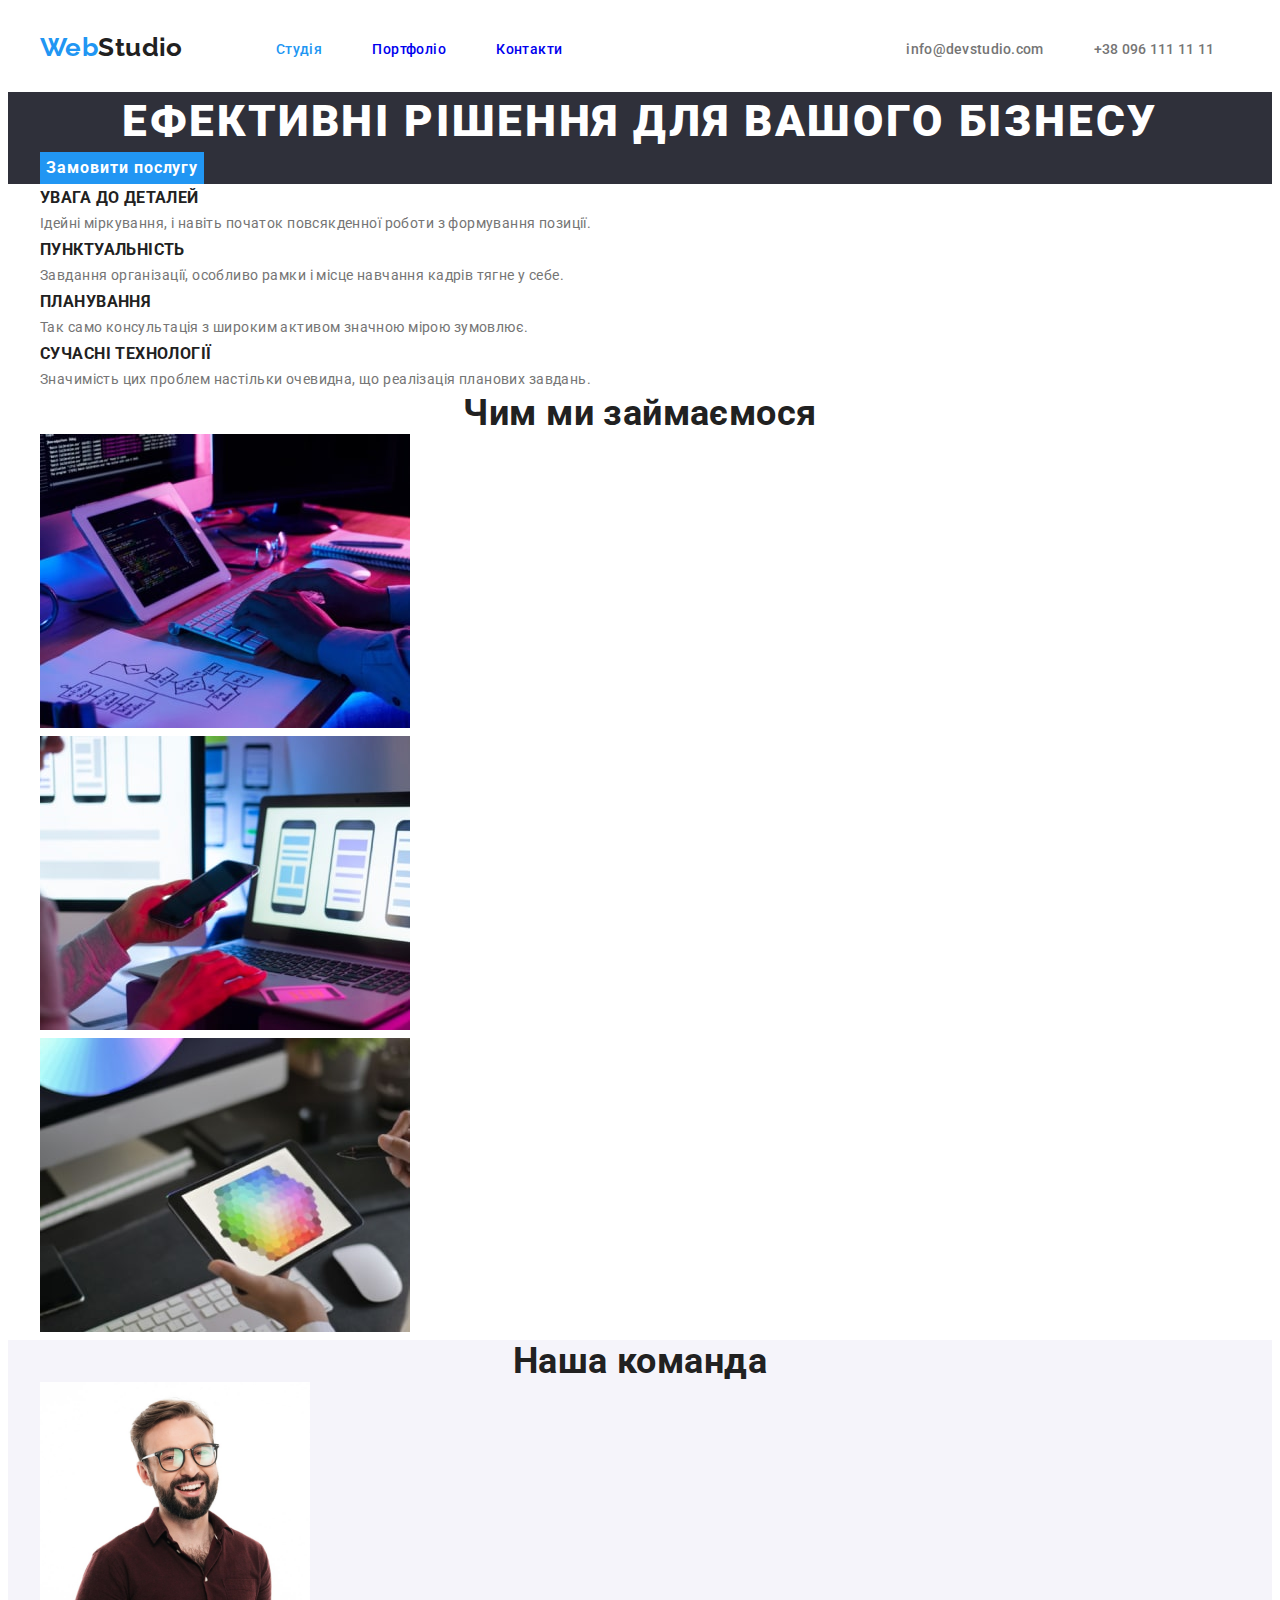
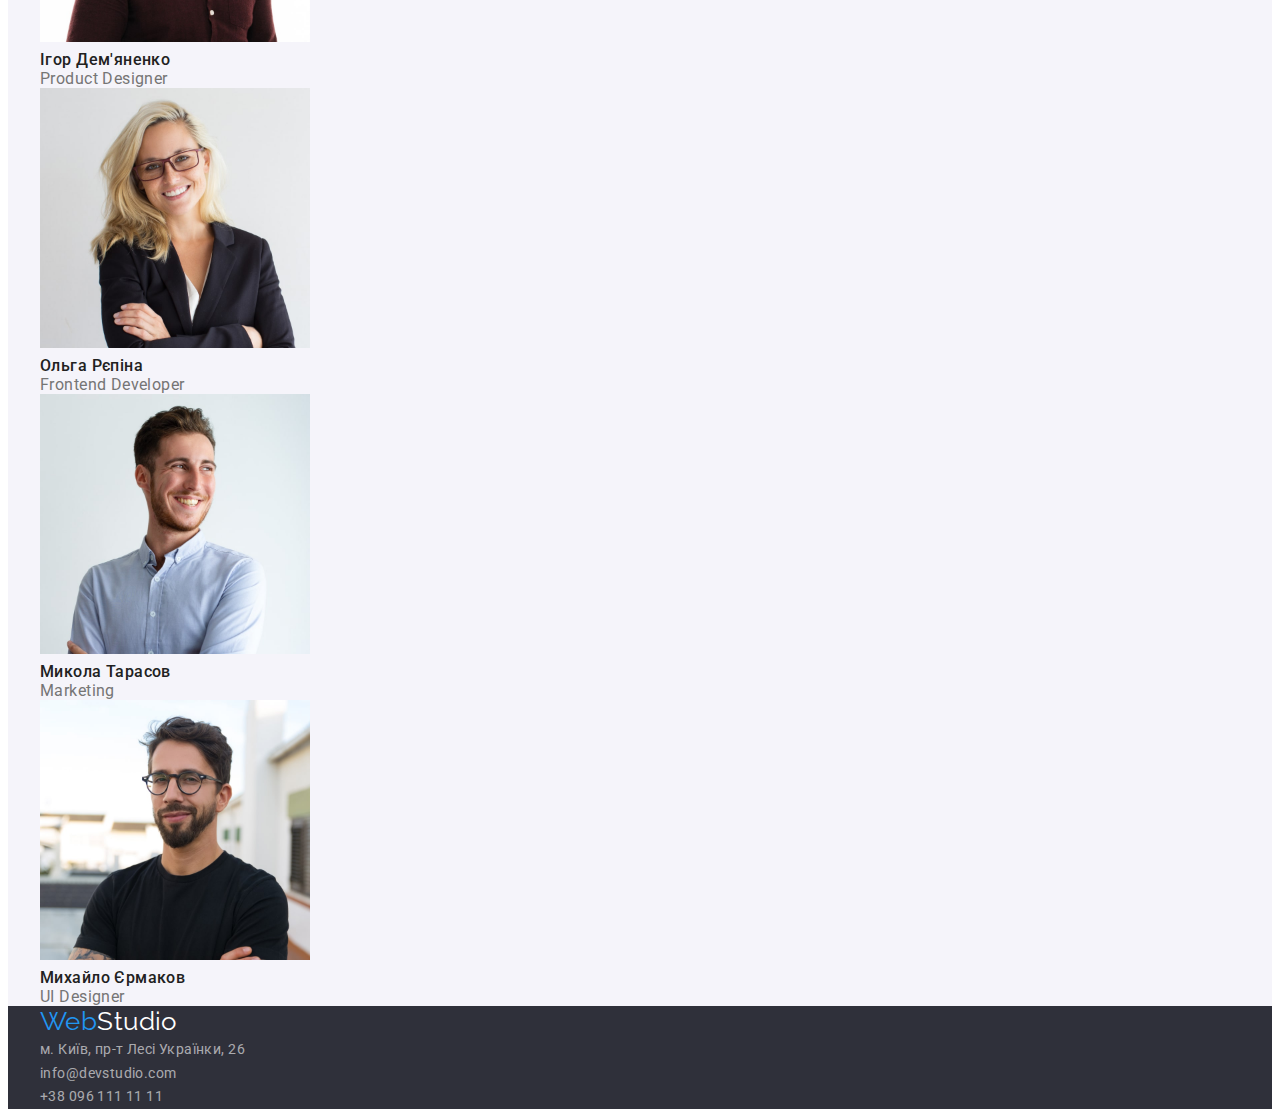
==== index.html @ a555329e "header done" ====
<!DOCTYPE html>
<html lang="uk">
<head>
    <meta charset="UTF-8">
    <meta http-equiv="X-UA-Compatible" content="IE=edge">
    <meta name="viewport" content="width=device-width, initial-scale=1.0">
    <title>Студія</title>
    <link rel="preconnect" href="https://fonts.googleapis.com">
    <link rel="preconnect" href="https://fonts.gstatic.com" crossorigin>
    <link
        href="https://fonts.googleapis.com/css2?family=Raleway:wght@700&family=Roboto:wght@400;500;700;900&display=swap"
        rel="stylesheet">
    <link rel="stylesheet" href="https://cdnjs.cloudflare.com/ajax/libs/modern-normalize/1.1.0/modern-normalize.min.css"
        integrity="sha512-wpPYUAdjBVSE4KJnH1VR1HeZfpl1ub8YT/NKx4PuQ5NmX2tKuGu6U/JRp5y+Y8XG2tV+wKQpNHVUX03MfMFn9Q=="
        crossorigin="anonymous" referrerpolicy="no-referrer" />
    <link rel="stylesheet" href="./css/styles.css">
</head>
<body>
    <header class="header">
        <div class="container">
            <a href="./index.html" class="header-logo"><span class="web">Web</span>Studio</a>
            <nav class="header-nav">
                <ul class="header-list list">
                    <li class="header-list list"><a href="./index.html" class="header-current-link link">Студія</a></li>
                    <li class="header-list list"><a href="./portfolio.html" class="header-link link">Портфоліо</a></li>
                    <li class="header-list list"><a href="./contacts.html" class="header-link link">Контакти</a></li>
                </ul>
            </nav>
            <ul class="header-contacts">
                <li class="header-list list"><a href="mailto:info@devstudio.com" class="header-mail link">info@devstudio.com</a></li>
                <li class="header-list list"><a href="tel:+380961111111" class="header-tel link">+38 096 111 11 11</a></li>
            </ul>
        </div>
    </header>
    <main>
        <section class="hero">
            <div class="container">   
                <h1 class="hero-title">Ефективні рішення для вашого бізнесу</h1>
                <button type="button" class="hero-btn btn">Замовити послугу</button>
            </div>
        </section>
        <section class="items">
            <div class="container">
                <h2 class="invisible-title">Особливості</h2>
                <ul class="items-list list">
                    <li class="items-item">
                        <h3 class="items-pre-title pre-title">УВАГА ДО ДЕТАЛЕЙ</h3>
                        <p class="items-text text">Ідейні міркування, і навіть початок повсякденної роботи з формування позиції.</p>
                    </li>
                    <li class="items-item">
                        <h3 class="items-pre-title pre-title">ПУНКТУАЛЬНІСТЬ</h3>
                        <p class="items-text text">Завдання організації, особливо рамки і місце навчання кадрів тягне у себе.</p>
                    </li>
                    <li class="items-item">
                        <h3 class="items-pre-title pre-title">ПЛАНУВАННЯ</h3>
                        <p class="items-text text">Так само консультація з широким активом значною мірою зумовлює.</p>
                    </li>
                    <li class="items-item">
                        <h3 class="items-pre-title pre-title">СУЧАСНІ ТЕХНОЛОГІЇ</h3>
                        <p class="items-text text">Значимість цих проблем настільки очевидна, що реалізація планових завдань.</p>
                    </li>
                </ul>
            </div>
        </section>
        <section class="our-work">
            <div class="container">
                <h2 class="our-work-title title">Чим ми займаємося</h2>
                <ul class="our-work-list list">
                    <li class="our-work-item"><img src="./imgages/gallery_img_1.jpg" alt="Наша галерея" width="370" height="294"></li>
                    <li class="our-work-item"><img src="./imgages/gallery_img_2.jpg" alt="Наша галерея" width="370" height="294"></li>
                    <li class="our-work-item"><img src="./imgages/gallery_img_3.jpg" alt="Наша галерея" width="370" height="294"></li>
                </ul>
            </div>
        </section>
        <section class="team">
            <div class="container">
                <h2 class="team-title title">Наша команда</h2>
                <ul class="team-list list">
                    <li class="team-item list">
                        <img src="./imgages/our_team_img_1.jpg" alt="Наша команда" width="270" height="260">
                        <h3 class="team-pre-title pre-title">Ігор Дем'яненко</h3>
                        <p class="team-text text">Product Designer</p>
                    </li>
                    <li class="team-item list">
                        <img src="./imgages/our_team_img_2.jpg" alt="Наша команда" width="270" height="260">
                        <h3 class="team-pre-title pre-title">Ольга Рєпіна</h3>
                        <p class="team-text text">Frontend Developer</p>
                    </li>
                    <li class="team-item list">
                        <img src="./imgages/our_team_img_3.jpg" alt="Наша команда" width="270" height="260">
                        <h3 class="team-pre-title pre-title">Микола Тарасов</h3>
                        <p class="team-text text">Marketing</p>
                    </li>
                    <li class="team-item list">
                        <img src="./imgages/our_team_img_4.jpg" alt="Наша команда" width="270" height="260">
                        <h3 class="team-pre-title pre-title">Михайло Єрмаков</h3>
                        <p class="team-text text">UI Designer</p>
                    </li>
                </ul>
            </div>
        </section>
    </main>
    <footer class="contacts">
        <div class="container">
            <a href="./index.html" class="contacts-logo"><span class="web">Web</span><span class="studio">Studio</span></a>
            <address>
                <ul class="contacts-list list">
                    <li class="contacts-items"><a href="https://goo.gl/maps/WTNGifVaxCa4d6Yc6" target="_blank" rel="noopener norefferer nofollow" class="contacts-items link contacts-address">м. Київ, пр-т Лесі Українки, 26</a></li>
                    <li class="contacts-items"><a href="mailto:info@devstudio.com" class="contacts-items link">info@devstudio.com</a></li>
                    <li class="contacts-items"><a href="tel:+380961111111" class="contacts-items link">+38 096 111 11 11</a></li>
                </ul>
            </address>
        </div>
    </footer>
</body>
</html>
---- css/styles.css ----
:root {
    --primary-text-color: #212121;
    --title-text-color: #757575;
    --accent-color: #2196F3;
    --primary-white-color: #FFFFFF;
    --title-fon-color: #F5F5F5;
    --button-color: #F5F4FA;
    --primary-bg-color: #2F303A;
    --secondary-bg-color: #188CE8;
}

p,
h1,
h2,
h3,
h4,
h5,
h6 {
    margin: 0px;
}

ul, ol {
    margin: 0px;
    padding-left: 0px;
}

button {
    cursor: pointer;
}

body {
    font-family: Roboto, sans-serif;
    background-color: var(--primary-white-color);
    color: var(--primary-text-color);
    font-size: 14px;
    letter-spacing: 0.03em;
    line-height: 1.71;
    }

.container {
    width: 1200px;
    padding: 0px 15px;
    margin: 0px auto;
}

/*--------HEADER--------*/

.header {
}



header .container {
    display: flex;
}

.header-logo {
    font-family: 'Raleway', sans-serif;
    font-weight: 700;
    font-size: 26px;
    line-height: 1.19;
    color: var(--primary-text-color);
    padding: 24px 0px;
    display: block;
    margin-right: 93px;
}

span.web {
    color: var(--accent-color);
}


.header-list {
    font-weight: 500;
    line-height: 1.14;
    color: var(--primary-text-color);
    display: flex;
    padding: 17px 0px;
}

.header-list>li:not(:last-child) {
    margin-right: 50px;
}

.header-link:hover,
.header-link:focus {
    color: var(--accent-color);
}

.header-current-link {
    color: var(--accent-color);
}

.header-contacts {
    display: flex;
    padding: 17px 0px;
    margin-left: 344px;
}

.header-contacts>li:not(:last-child) {
    margin-right: 50px;
}

.header-mail {
    font-weight: 500;
    line-height: 1.14;
    letter-spacing: 0.02em;
    color: var(--title-text-color);
}

.header-mail:hover,
.header-mail:focus {
    color: var(--accent-color);
}

.header-tel {
    font-weight: 500;
    line-height: 1.14;
    letter-spacing: 0.02em;
    color: var(--title-text-color);
}

.header-tel:hover,
.header-tel:focus {
    color: var(--accent-color);
}


/*--------MAIN-HERO--------*/

.hero {
    background-color: var(--primary-bg-color);

}

.hero-title {
    font-weight: 900;
    font-size: 44px;
    line-height: 1.36;
    text-align: center;
    letter-spacing: 0.06em;
    text-transform: uppercase;
    color: var(--primary-white-color);
}

.hero-btn {
    font-family: inherit;
    font-weight: 700;
    font-size: 16px;
    line-height: 1.88;
    letter-spacing: 0.06em;
    color: var(--primary-white-color);
    background: var(--accent-color);
    cursor: pointer;   
    border: none;
}

.hero-btn:hover,
.hero-btn:focus {
    color: var(--primary-white-color);
    background-color: var(--secondary-bg-color);
}

/*--------MAIN-ITEMS--------*/

.invisible-title {
    position: absolute;
    width: 1px;
    height: 1px;
    margin: -1px;
    border: 0;
    padding: 0;
    white-space: nowrap;
    clip-path: inset(100%);
    clip: rect(0 0 0 0);
    overflow: hidden;
}

a {
    text-decoration: none;
}

ul {
    list-style: none;
}

.items-pre-title {
    font-weight: 700;
    text-transform: uppercase;
    color: var(--primary-text-color);
}

.items-text {
    color: var(--title-text-color);
}

/*--------MAIN-OUR-WORK--------*/

.our-work-title {
    font-weight: 700;
    font-size: 36px;
    line-height: 1.17;
    text-align: center;
    color: var(--primary-text-color);
}

/*--------MAIN-TEAM--------*/

.team {
    background-color: var(--button-color);
}

.team-title {
    font-weight: 700;
    font-size: 36px;
    line-height: 1.17;
    text-align: center;
    color: var(--primary-text-color);
}

.team-pre-title {
    font-weight: 500;
    font-size: 16px;
    line-height: 1.19;
    color: var(--primary-text-color);
}

.team-text {
    font-size: 16px;
    line-height: 1.19;
    color: var(--title-text-color);
}

/*--------PORTFOLIO--------*/

.header-title {
    color: var(--primary-white-color);
}

.portfolio-btn {
    font-family: inherit;
    font-weight: 500;
    font-size: 16px;
    line-height: 1.63;
    text-align: center;
    letter-spacing: 0.03em;
    color: var(--primary-text-color);
    background-color: var(--button-color);
    cursor: pointer;
}

.portfolio-btn:hover,
.portfolio-btn:focus {
    color: var(--primary-white-color);
    background-color: var(--accent-color);
}

.portfolio-item-title {
    font-weight: 700;
    font-size: 18px;
    line-height: 2;
    letter-spacing: 0.06em;
    color: var(--primary-text-color);
}

.portfolio-item-after-title {
    font-weight: 400;
    font-size: 16px;
    line-height: 1.88;
    color: var(--title-text-color);
}

/*--------FOOTER--------*/

.contacts {
    background: var(--primary-bg-color);
}

.contacts-items {
    font-style: normal;
    color: rgba(255, 255, 255, 0.6);
}

.contacts-items:hover,
.contacts-items:focus {
    color: var(--primary-white-color);
}

.contacts-logo {
    font-family: 'Raleway', sans-serif;
    font-size: 26px;
    line-height: 1.19;
}

span.web {
    color: var(--accent-color);
}

span.studio {
    color: var(--primary-white-color);
}
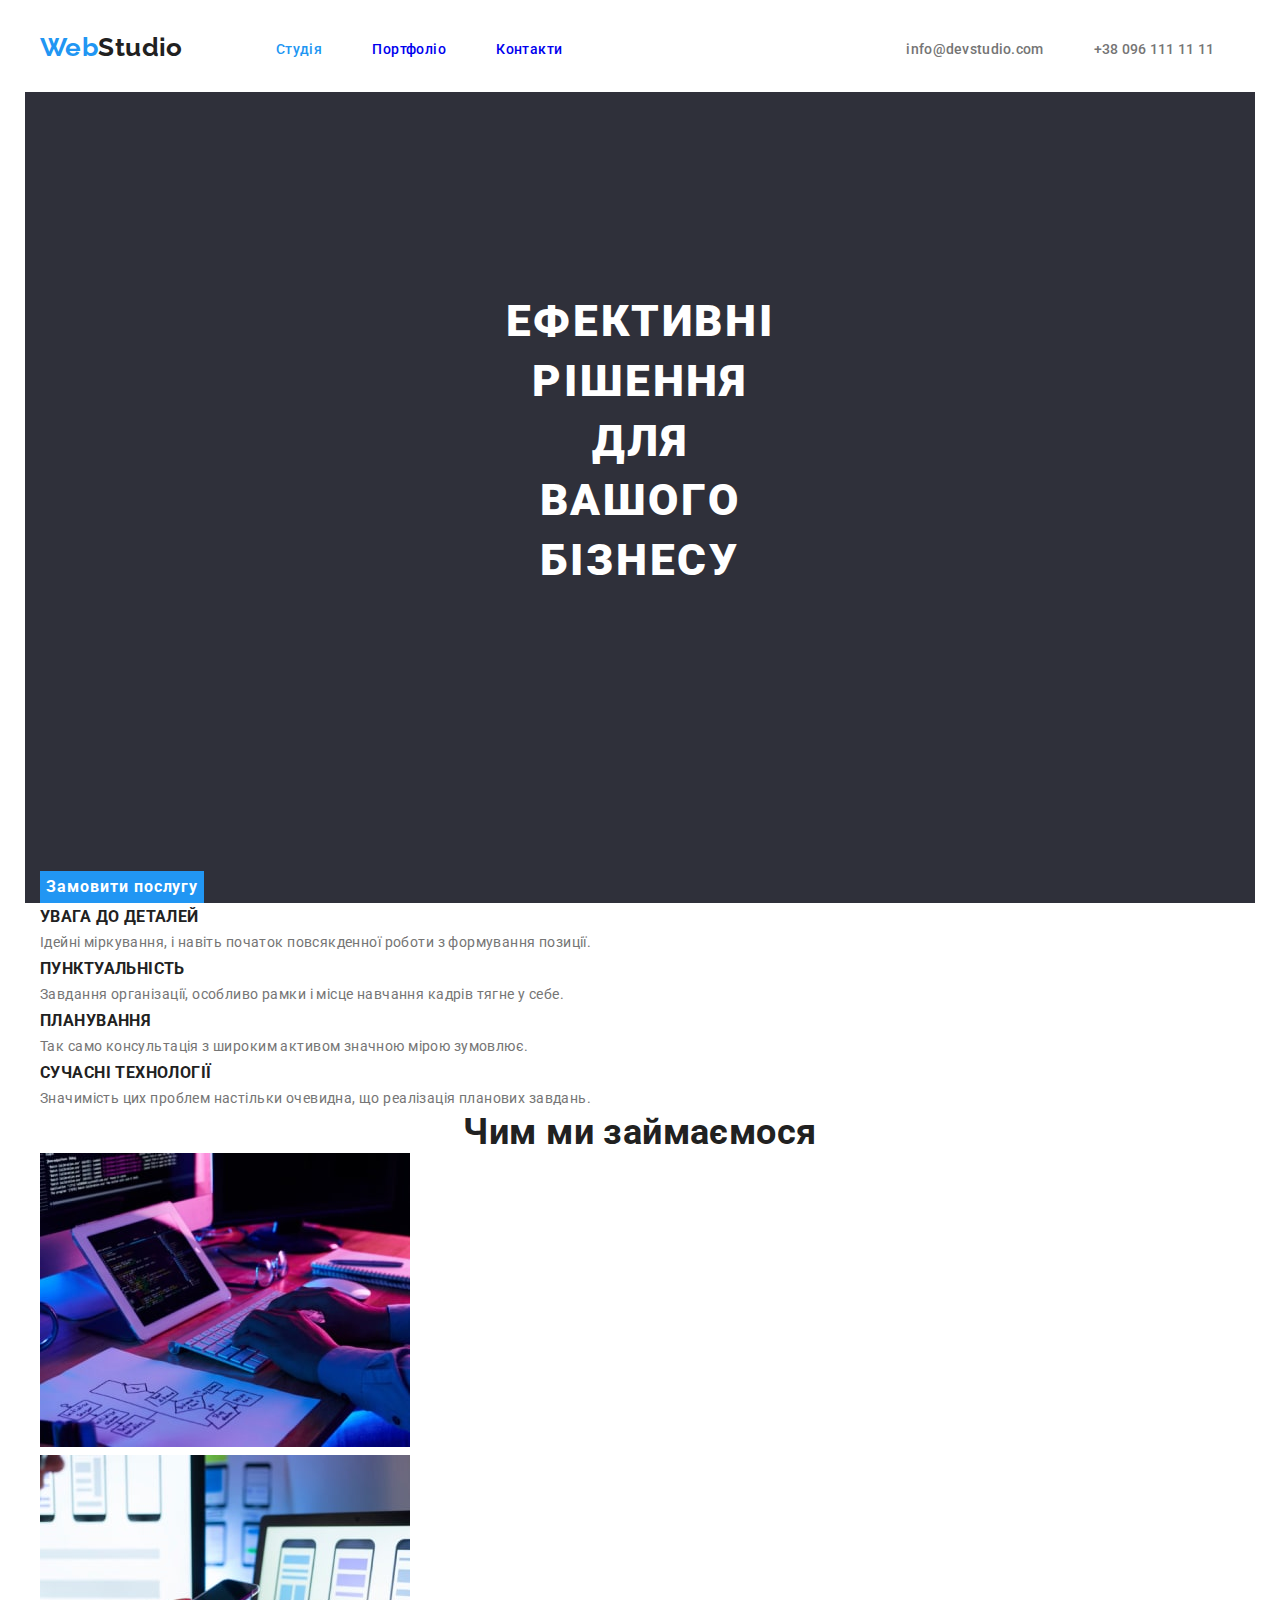
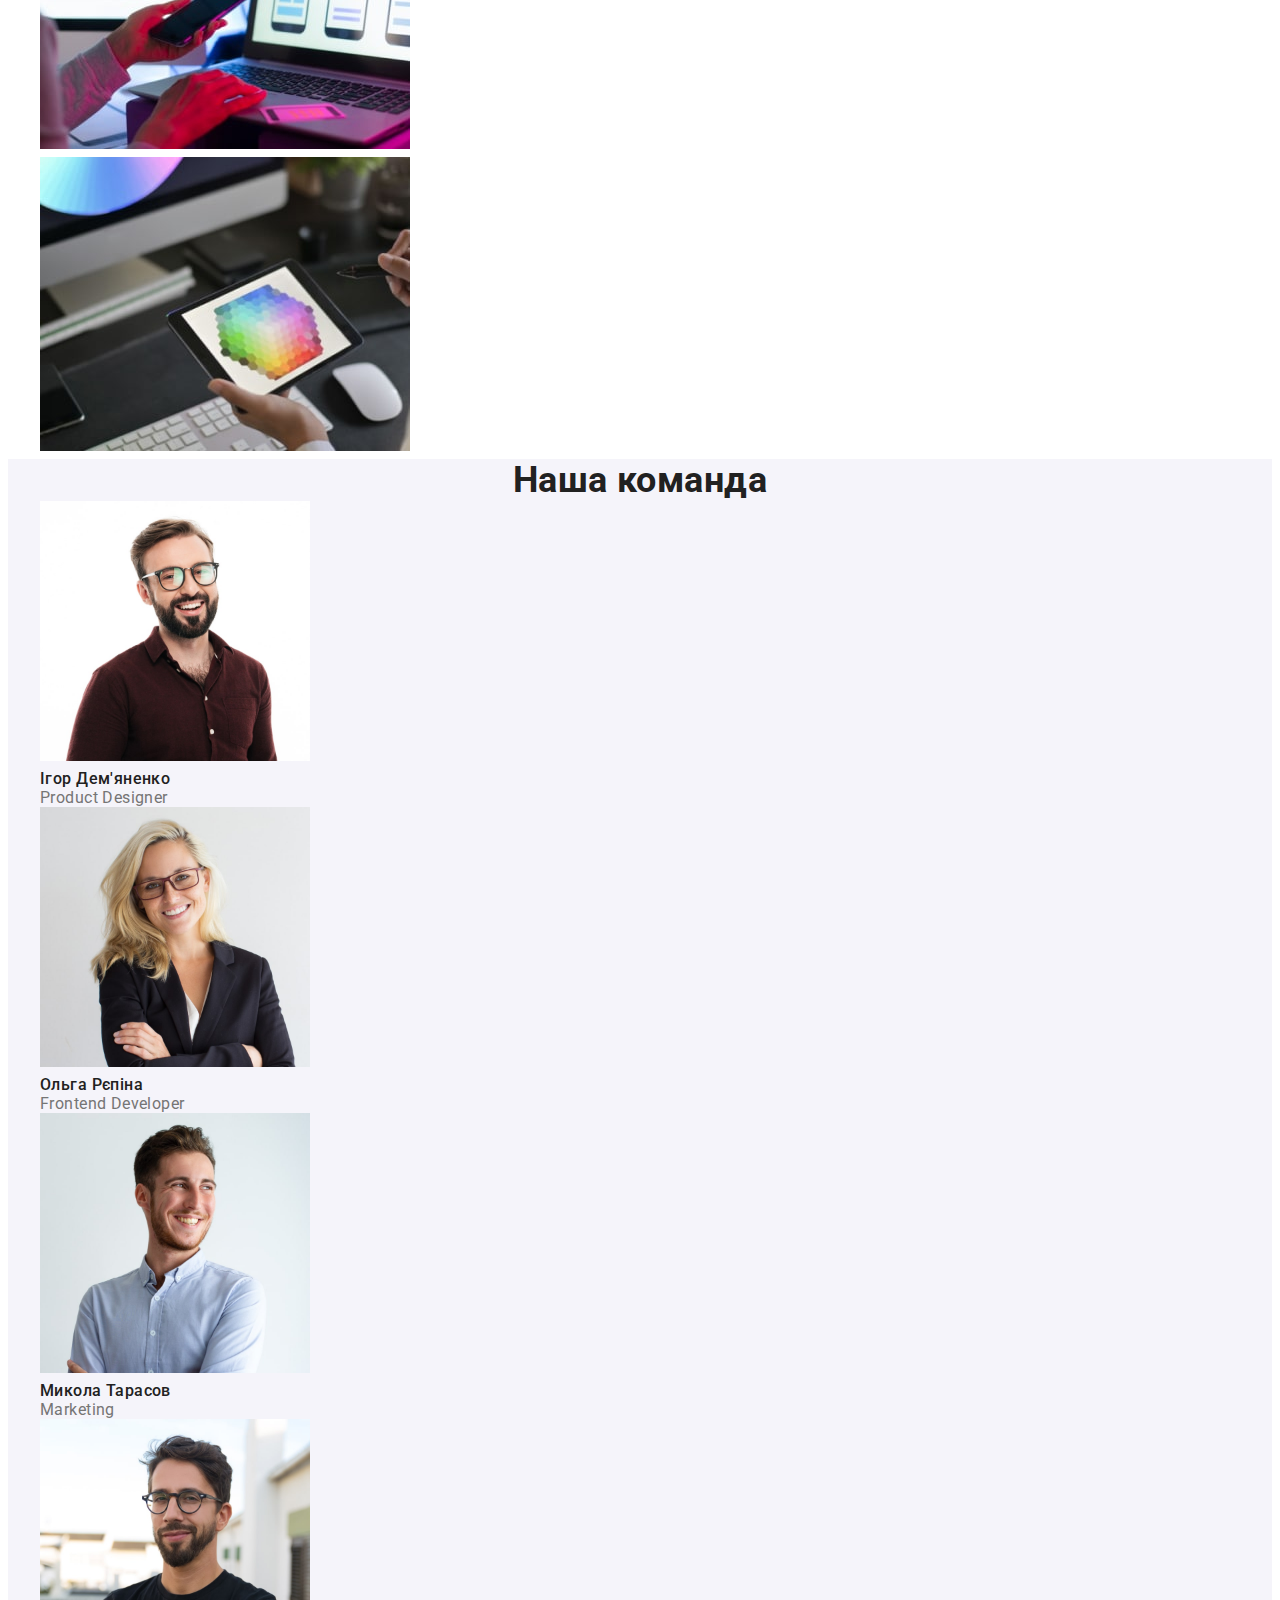
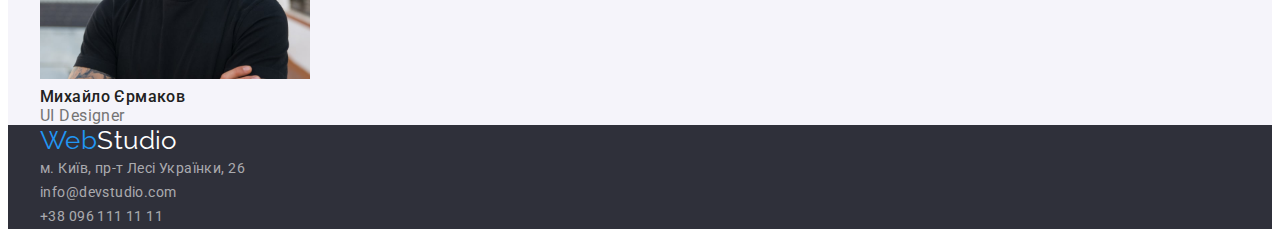
==== commit 8aa33cc3: "ccc" ====
--- a/index.html
+++ b/index.html
@@ -33,11 +33,9 @@
         </div>
     </header>
     <main>
-        <section class="hero">
-            <div class="container">   
-                <h1 class="hero-title">Ефективні рішення для вашого бізнесу</h1>
-                <button type="button" class="hero-btn btn">Замовити послугу</button>
-            </div>
+        <section class="hero">  
+            <h1 class="hero-title">Ефективні рішення для вашого бізнесу</h1>
+            <button type="button" class="hero-btn btn">Замовити послугу</button>
         </section>
         <section class="items">
             <div class="container">
--- a/css/styles.css
+++ b/css/styles.css
@@ -28,6 +28,12 @@
     cursor: pointer;
 }
 
+.container {
+    width: 1200px;
+    padding: 0px 15px;
+    margin: 0px auto;
+}
+
 body {
     font-family: Roboto, sans-serif;
     background-color: var(--primary-white-color);
@@ -37,11 +43,7 @@
     line-height: 1.71;
     }
 
-.container {
-    width: 1200px;
-    padding: 0px 15px;
-    margin: 0px auto;
-}
+
 
 /*--------HEADER--------*/
 
@@ -130,7 +132,9 @@
 
 .hero {
     background-color: var(--primary-bg-color);
-
+    width: 1200px;
+    padding: 0px 15px;
+    margin: 0px auto;
 }
 
 .hero-title {
@@ -141,6 +145,8 @@
     letter-spacing: 0.06em;
     text-transform: uppercase;
     color: var(--primary-white-color);
+    display: flex;
+    padding: 200px 452px 280px 452px;
 }
 
 .hero-btn {
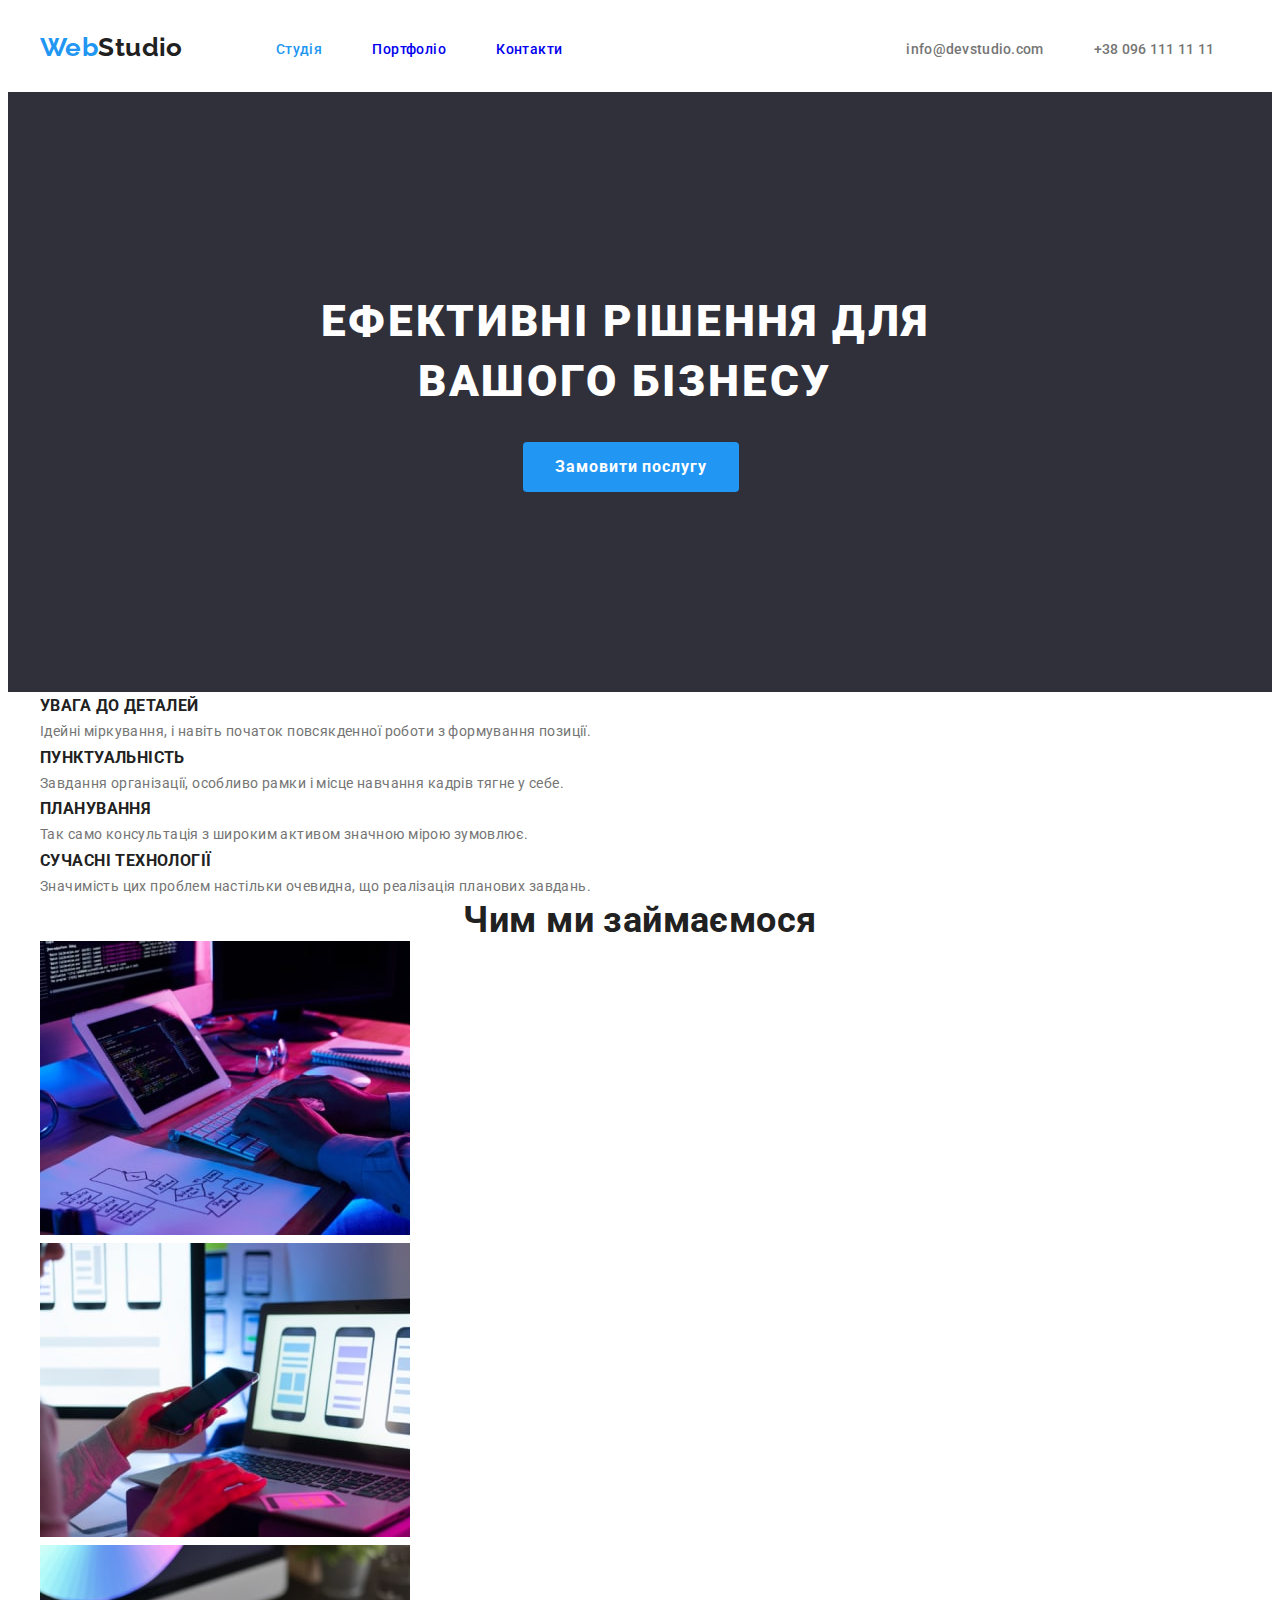
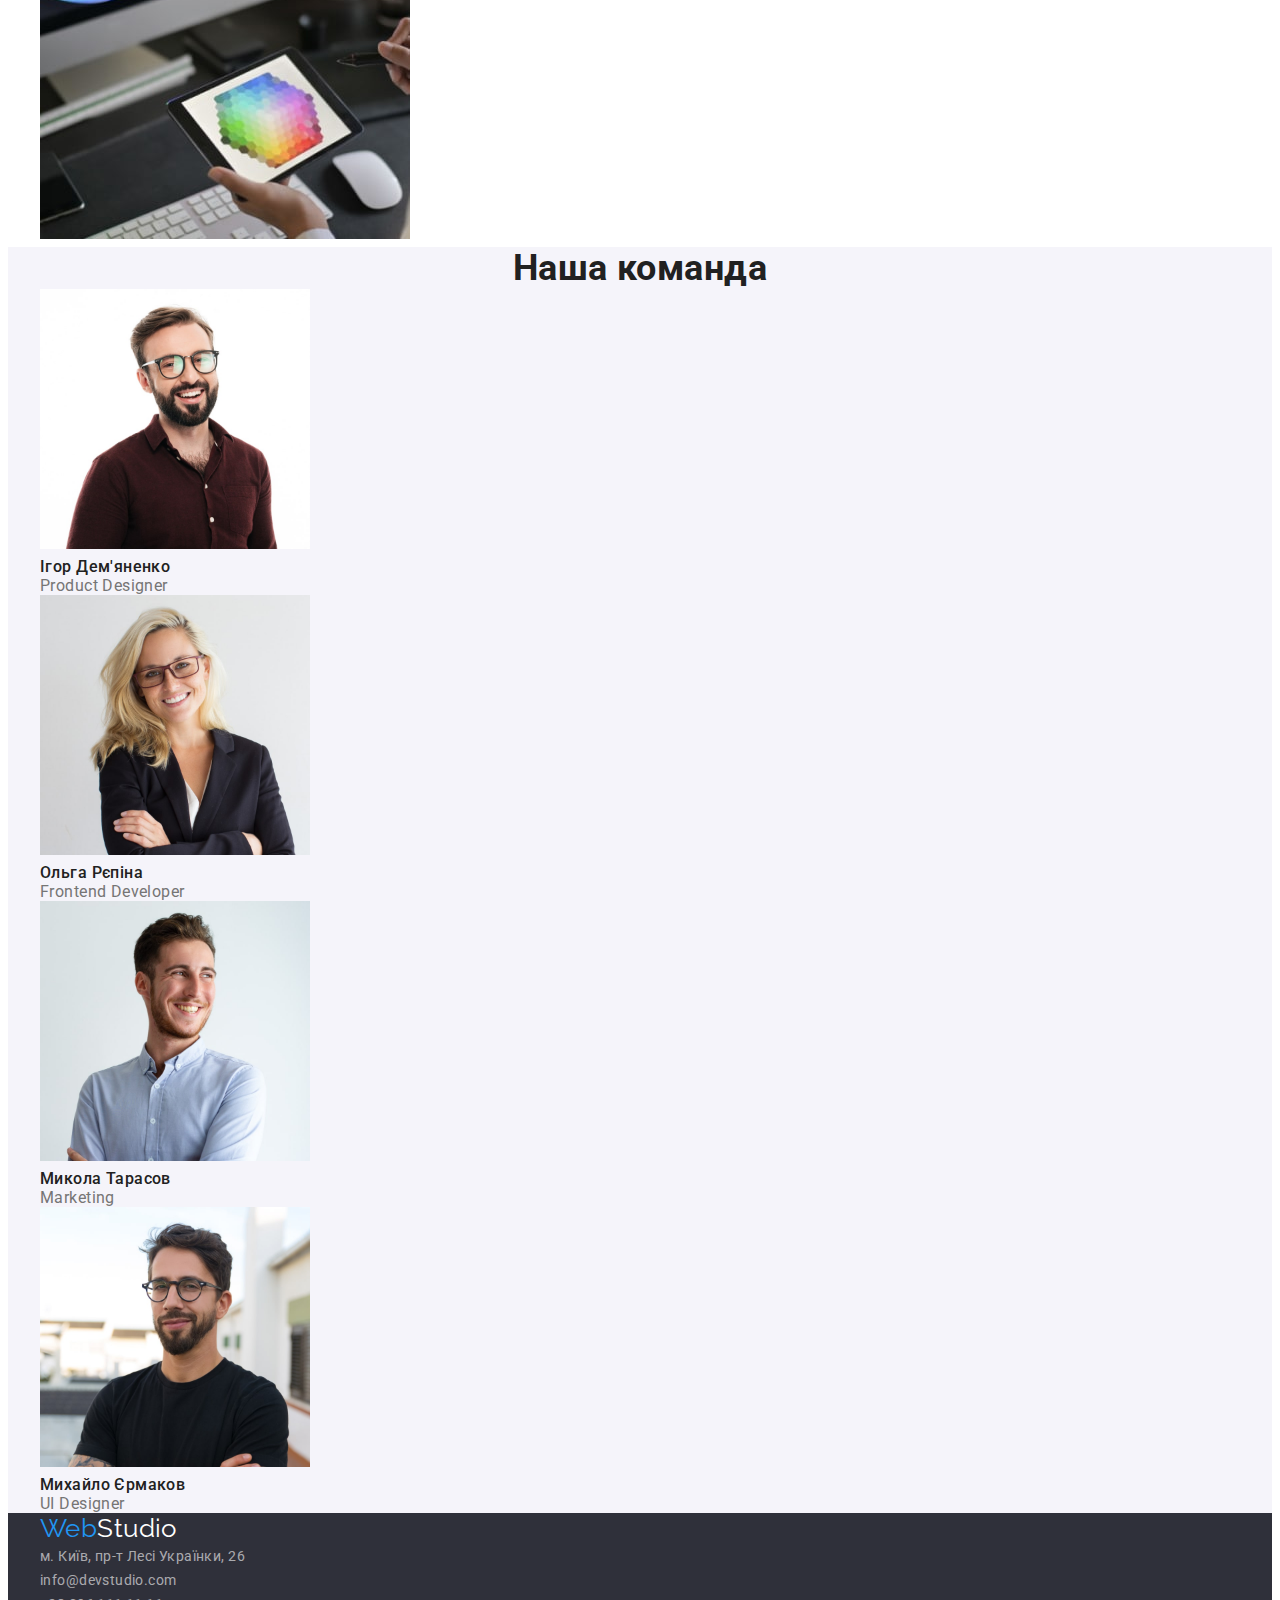
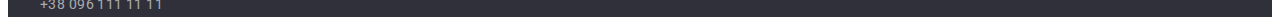
==== commit cbae190e: "hero done" ====
--- a/index.html
+++ b/index.html
@@ -33,9 +33,11 @@
         </div>
     </header>
     <main>
-        <section class="hero">  
-            <h1 class="hero-title">Ефективні рішення для вашого бізнесу</h1>
-            <button type="button" class="hero-btn btn">Замовити послугу</button>
+        <section class="hero">
+            <div class="container"> 
+                <h1 class="hero-title">Ефективні рішення для вашого бізнесу</h1>
+                <button type="button" class="hero-btn btn">Замовити послугу</button>
+            </div>
         </section>
         <section class="items">
             <div class="container">
--- a/css/styles.css
+++ b/css/styles.css
@@ -132,9 +132,11 @@
 
 .hero {
     background-color: var(--primary-bg-color);
-    width: 1200px;
-    padding: 0px 15px;
-    margin: 0px auto;
+}
+
+.hero .container {
+
+       
 }
 
 .hero-title {
@@ -146,7 +148,12 @@
     text-transform: uppercase;
     color: var(--primary-white-color);
     display: flex;
-    padding: 200px 452px 280px 452px;
+    margin-bottom: 30px;
+    padding-top: 200px;
+    width: 696px;
+    margin-left: 237px;
+    margin-right: 237px;
+    
 }
 
 .hero-btn {
@@ -159,6 +166,12 @@
     background: var(--accent-color);
     cursor: pointer;   
     border: none;
+    min-width: 216px;
+    height: 50px;
+    border-radius: 4px;
+    margin-bottom: 200px;
+    margin-left: 483px;
+    margin-right: 483px;
 }
 
 .hero-btn:hover,
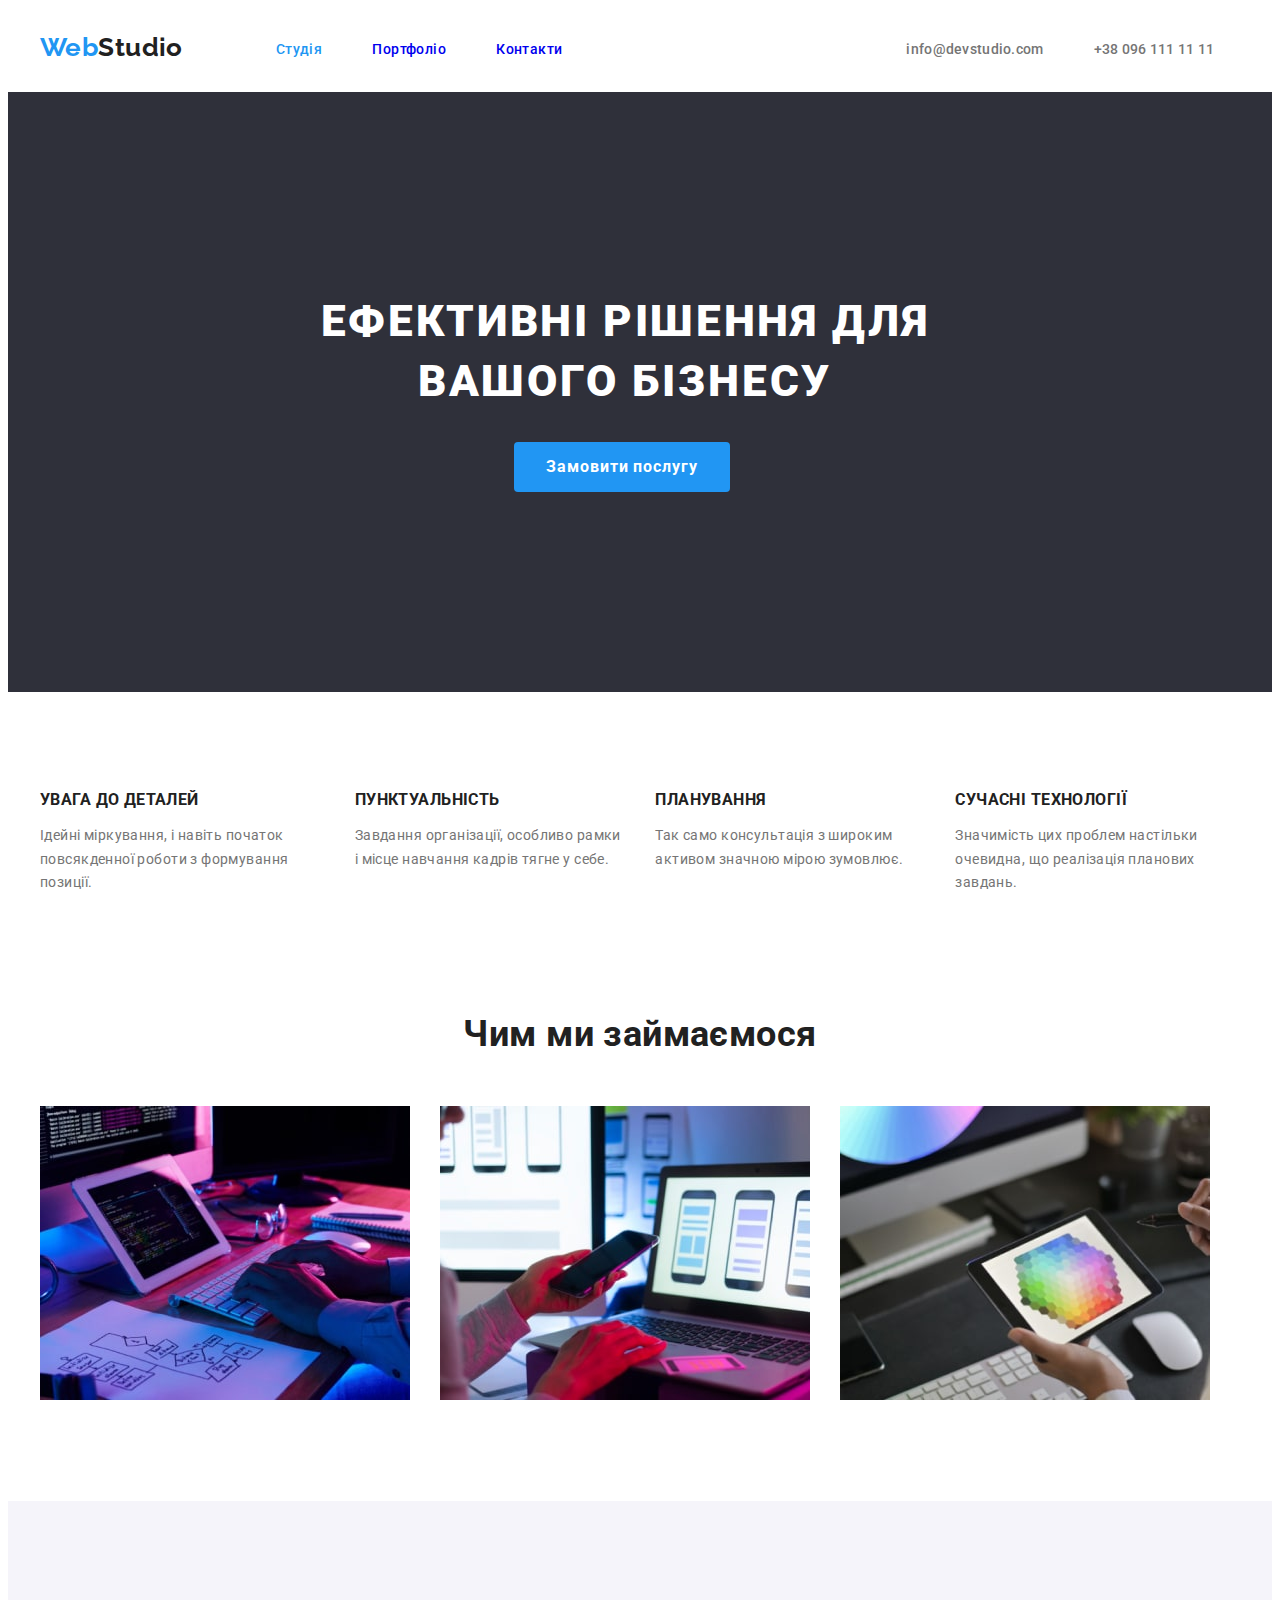
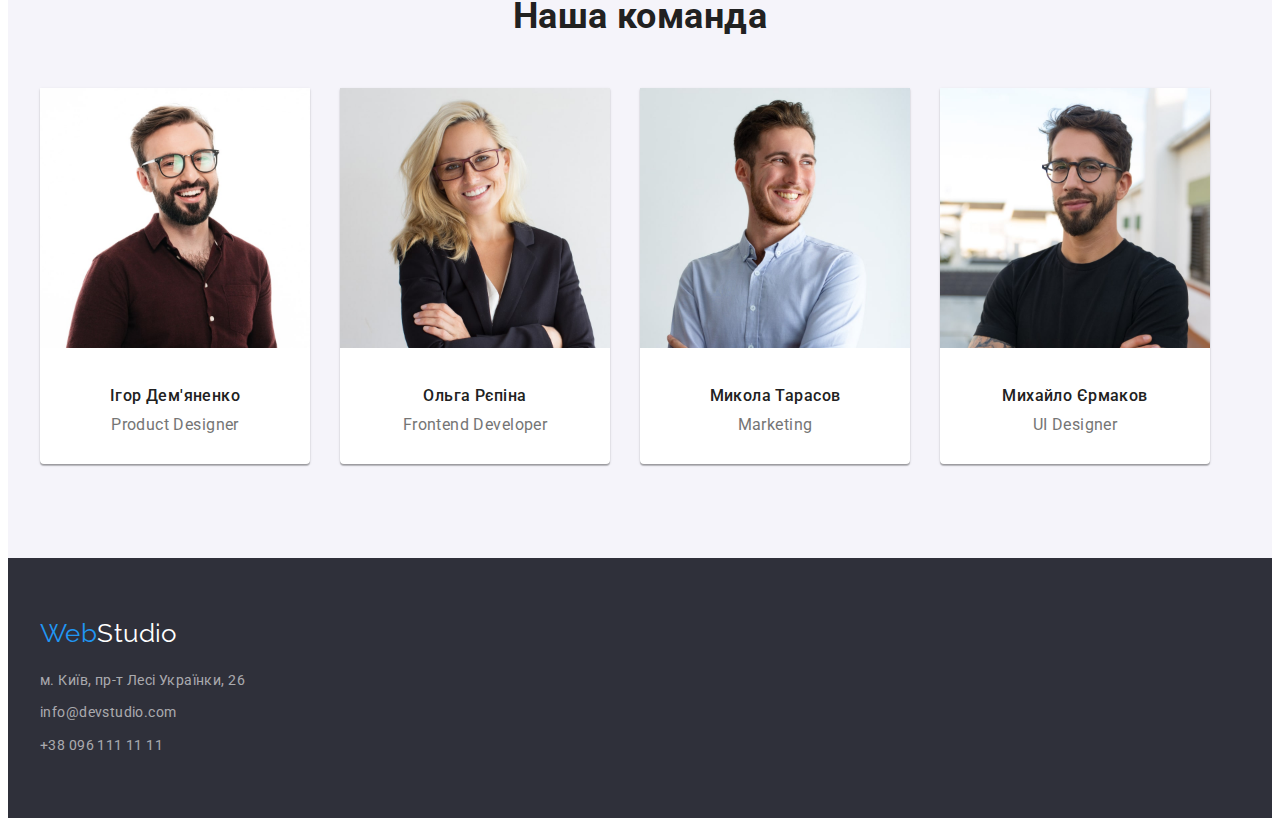
==== commit 831091b7: "footer done" ====
--- a/index.html
+++ b/index.html
@@ -104,11 +104,13 @@
         <div class="container">
             <a href="./index.html" class="contacts-logo"><span class="web">Web</span><span class="studio">Studio</span></a>
             <address>
-                <ul class="contacts-list list">
-                    <li class="contacts-items"><a href="https://goo.gl/maps/WTNGifVaxCa4d6Yc6" target="_blank" rel="noopener norefferer nofollow" class="contacts-items link contacts-address">м. Київ, пр-т Лесі Українки, 26</a></li>
-                    <li class="contacts-items"><a href="mailto:info@devstudio.com" class="contacts-items link">info@devstudio.com</a></li>
-                    <li class="contacts-items"><a href="tel:+380961111111" class="contacts-items link">+38 096 111 11 11</a></li>
-                </ul>
+                <div class="footer-address">
+                    <ul class="contacts-list list">
+                        <li class="contacts-items"><a href="https://goo.gl/maps/WTNGifVaxCa4d6Yc6" target="_blank" rel="noopener norefferer nofollow" class="contacts-items link contacts-address">м. Київ, пр-т Лесі Українки, 26</a></li>
+                        <li class="contacts-items"><a href="mailto:info@devstudio.com" class="contacts-items link">info@devstudio.com</a></li>
+                        <li class="contacts-items"><a href="tel:+380961111111" class="contacts-items link">+38 096 111 11 11</a></li>
+                    </ul>
+                </div>
             </address>
         </div>
     </footer>
--- a/css/styles.css
+++ b/css/styles.css
@@ -136,7 +136,6 @@
 
 .hero .container {
 
-       
 }
 
 .hero-title {
@@ -170,8 +169,7 @@
     height: 50px;
     border-radius: 4px;
     margin-bottom: 200px;
-    margin-left: 483px;
-    margin-right: 483px;
+    margin-left: 474px;
 }
 
 .hero-btn:hover,
@@ -203,10 +201,30 @@
     list-style: none;
 }
 
+.items .container {
+    display: flex;
+    padding: 94px 15px 118px 15px;
+}
+
+.items-list {
+    display: flex;
+}
+
+.items-list>li:not(:last-child) {
+    margin-right: 30px;
+}
+
+.items-item {
+    display: block;
+    min-width: 270px;
+    align-items: center;
+}
+
 .items-pre-title {
     font-weight: 700;
     text-transform: uppercase;
     color: var(--primary-text-color);
+    margin-bottom: 10px;
 }
 
 .items-text {
@@ -221,6 +239,16 @@
     line-height: 1.17;
     text-align: center;
     color: var(--primary-text-color);
+    margin-bottom: 50px;
+}
+
+.our-work-list {
+    display: flex;
+    margin-bottom: 94px;
+}
+
+.our-work-list>li:not(:last-child) {
+    margin-right: 30px;
 }
 
 /*--------MAIN-TEAM--------*/
@@ -229,25 +257,51 @@
     background-color: var(--button-color);
 }
 
+.team .container {
+
+}
+
 .team-title {
     font-weight: 700;
     font-size: 36px;
     line-height: 1.17;
     text-align: center;
     color: var(--primary-text-color);
+    margin-bottom: 50px;
+    padding-top: 94px;
+}
+
+.team-list {
+    display: flex;
+    padding-bottom: 94px;
+}
+
+.team-list>li:not(:last-child) {
+    margin-right: 30px;
 }
 
 .team-pre-title {
     font-weight: 500;
     font-size: 16px;
     line-height: 1.19;
-    color: var(--primary-text-color);
+    text-align: center;
+    color: var(--primary-text-color);
+    margin-top: 30px;
 }
 
 .team-text {
     font-size: 16px;
     line-height: 1.19;
-    color: var(--title-text-color);
+    text-align: center;
+    color: var(--title-text-color);
+    margin-top: 10px;
+    margin-bottom: 30px;
+}
+
+.team-item {
+    background-color: #FFFFFF;
+    box-shadow: 0px 1px 3px rgba(0, 0, 0, 0.12), 0px 1px 1px rgba(0, 0, 0, 0.14), 0px 2px 1px rgba(0, 0, 0, 0.2);
+    border-radius: 0px 0px 4px 4px;
 }
 
 /*--------PORTFOLIO--------*/
@@ -295,20 +349,16 @@
     background: var(--primary-bg-color);
 }
 
-.contacts-items {
-    font-style: normal;
-    color: rgba(255, 255, 255, 0.6);
-}
-
-.contacts-items:hover,
-.contacts-items:focus {
-    color: var(--primary-white-color);
+.contacts .container {
+    display: block;
 }
 
 .contacts-logo {
     font-family: 'Raleway', sans-serif;
     font-size: 26px;
     line-height: 1.19;
+    display: flex;
+    padding-top: 60px;
 }
 
 span.web {
@@ -317,4 +367,25 @@
 
 span.studio {
     color: var(--primary-white-color);
-}+}
+
+.footer-address {
+    display: flex;
+    margin-top: 20px;
+    padding-bottom: 60px;
+}
+
+.contacts-items {
+    font-style: normal;
+    color: rgba(255, 255, 255, 0.6);
+}
+
+.contacts-list>li:not(:first-child) {
+    margin-top: 9px;
+}
+
+.contacts-items:hover,
+.contacts-items:focus {
+    color: var(--primary-white-color);
+}
+
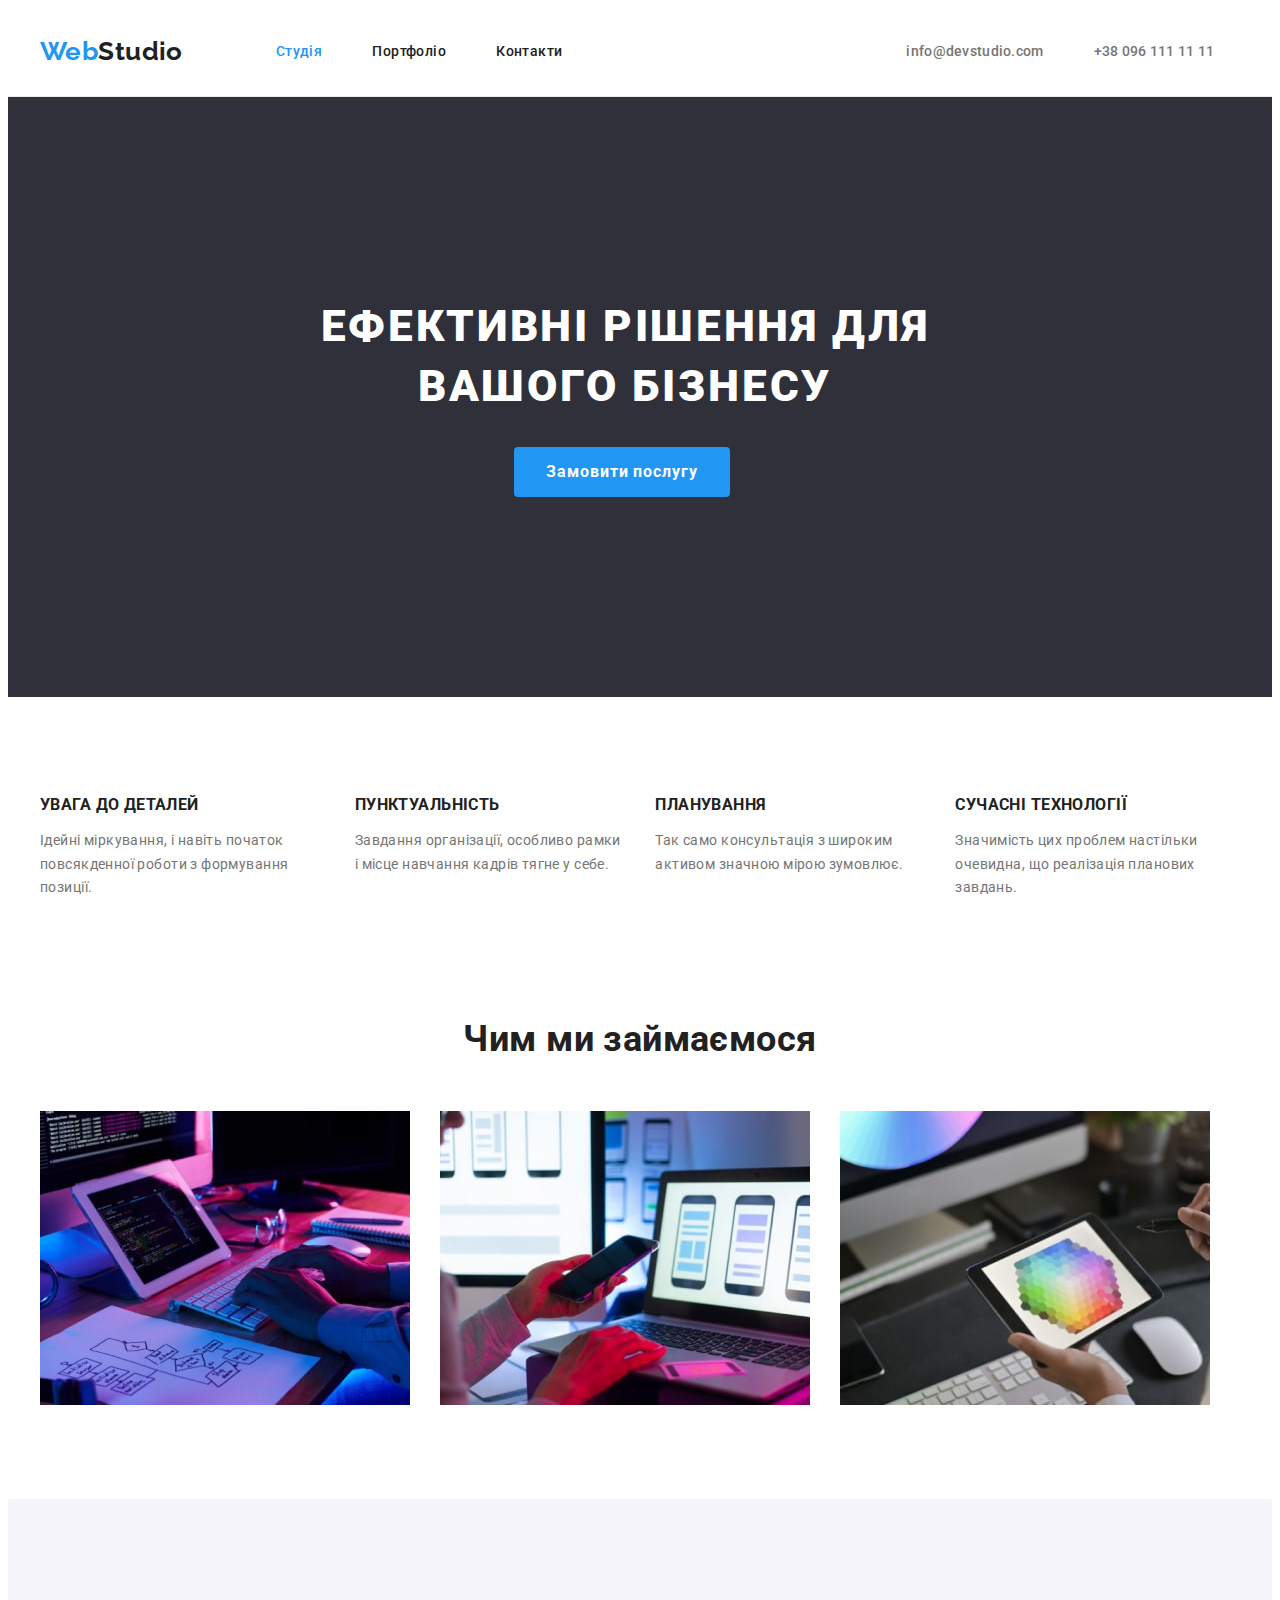
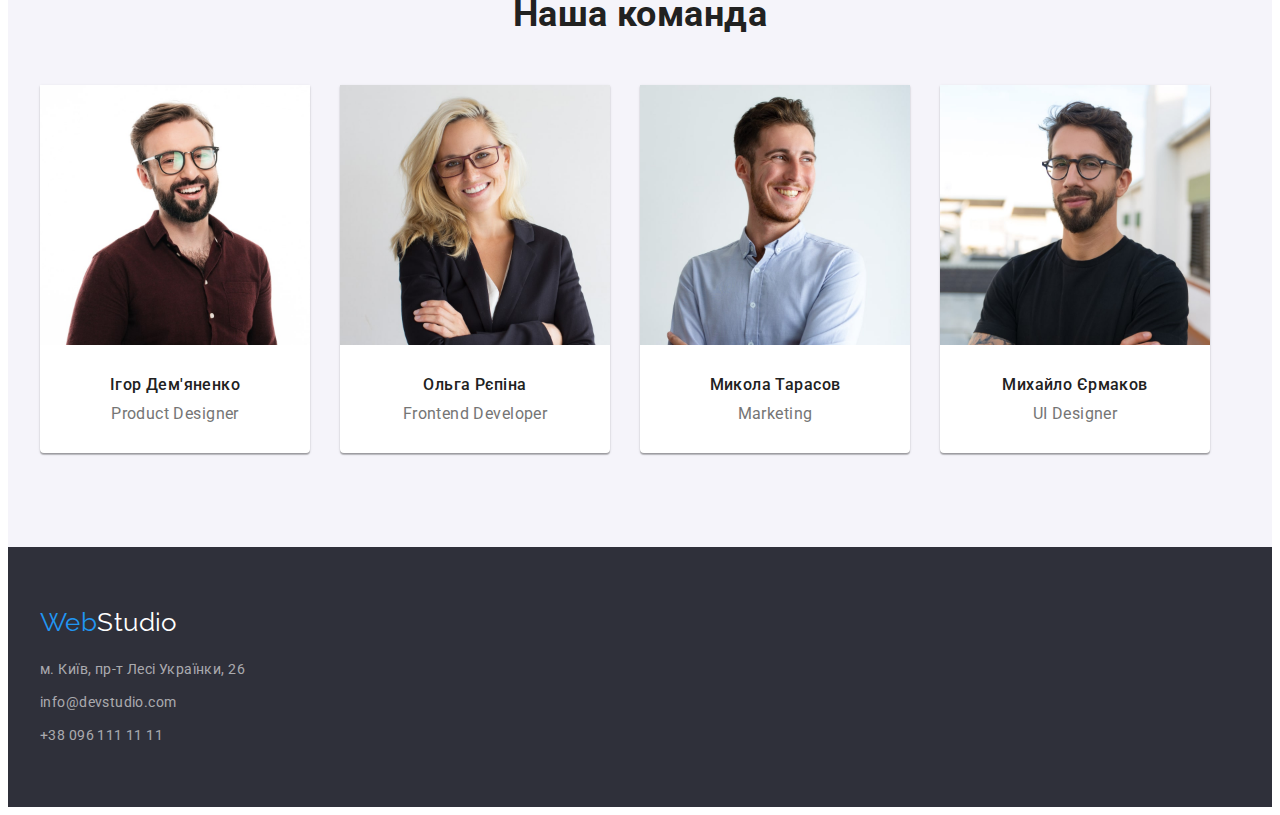
==== commit 5deb801e: "header remake" ====
--- a/index.html
+++ b/index.html
@@ -21,14 +21,14 @@
             <a href="./index.html" class="header-logo"><span class="web">Web</span>Studio</a>
             <nav class="header-nav">
                 <ul class="header-list list">
-                    <li class="header-list list"><a href="./index.html" class="header-current-link link">Студія</a></li>
-                    <li class="header-list list"><a href="./portfolio.html" class="header-link link">Портфоліо</a></li>
-                    <li class="header-list list"><a href="./contacts.html" class="header-link link">Контакти</a></li>
+                    <li class="header-items list"><a href="./index.html" class="header-link current-link">Студія</a></li>
+                    <li class="header-items list"><a href="./portfolio.html" class="header-link link">Портфоліо</a></li>
+                    <li class="header-items list"><a href="./contacts.html" class="header-link link">Контакти</a></li>
                 </ul>
             </nav>
             <ul class="header-contacts">
-                <li class="header-list list"><a href="mailto:info@devstudio.com" class="header-mail link">info@devstudio.com</a></li>
-                <li class="header-list list"><a href="tel:+380961111111" class="header-tel link">+38 096 111 11 11</a></li>
+                <li class="header-items list"><a href="mailto:info@devstudio.com" class="header-mail link">info@devstudio.com</a></li>
+                <li class="header-items list"><a href="tel:+380961111111" class="header-tel link">+38 096 111 11 11</a></li>
             </ul>
         </div>
     </header>
--- a/css/styles.css
+++ b/css/styles.css
@@ -28,6 +28,10 @@
     cursor: pointer;
 }
 
+img {
+    display: block;
+}
+
 .container {
     width: 1200px;
     padding: 0px 15px;
@@ -43,17 +47,15 @@
     line-height: 1.71;
     }
 
-
-
 /*--------HEADER--------*/
 
 .header {
-}
-
-
+    border-bottom: 1px solid #ECECEC;
+}
 
 header .container {
     display: flex;
+    align-items: center;
 }
 
 .header-logo {
@@ -62,7 +64,7 @@
     font-size: 26px;
     line-height: 1.19;
     color: var(--primary-text-color);
-    padding: 24px 0px;
+    padding: 24px 0px 25px 0px;
     display: block;
     margin-right: 93px;
 }
@@ -71,13 +73,19 @@
     color: var(--accent-color);
 }
 
+.header-nav {
+    padding: 32px 0px;
+}
 
 .header-list {
+    display: flex;
+    
+}
+
+.header-link {
     font-weight: 500;
     line-height: 1.14;
     color: var(--primary-text-color);
-    display: flex;
-    padding: 17px 0px;
 }
 
 .header-list>li:not(:last-child) {
@@ -89,13 +97,13 @@
     color: var(--accent-color);
 }
 
-.header-current-link {
+.current-link {
     color: var(--accent-color);
 }
 
 .header-contacts {
     display: flex;
-    padding: 17px 0px;
+    padding: 32px 0px;
     margin-left: 344px;
 }
 
@@ -127,15 +135,10 @@
     color: var(--accent-color);
 }
 
-
 /*--------MAIN-HERO--------*/
 
 .hero {
     background-color: var(--primary-bg-color);
-}
-
-.hero .container {
-
 }
 
 .hero-title {
@@ -151,8 +154,7 @@
     padding-top: 200px;
     width: 696px;
     margin-left: 237px;
-    margin-right: 237px;
-    
+    margin-right: 237px;    
 }
 
 .hero-btn {
@@ -257,10 +259,6 @@
     background-color: var(--button-color);
 }
 
-.team .container {
-
-}
-
 .team-title {
     font-weight: 700;
     font-size: 36px;
@@ -308,6 +306,53 @@
 
 .header-title {
     color: var(--primary-white-color);
+}
+
+.portfolio .container {
+    display: block;
+    padding: 94px 15px;
+}
+
+.portfolio-list {
+    display: flex;
+    margin-bottom: 50px;
+    justify-content: center;
+}
+
+.portfolio-list>li:not(:last-child) {
+    margin-right: 8px;
+}
+
+.portfolio-cases {
+    display: flex;
+    flex-wrap: wrap;
+}
+
+.span-one {
+    display: flex;
+    margin-bottom: 30px;
+}
+
+.span-one>li:not(:last-child) {
+    margin-right: 30px;
+}
+
+.span-two {
+    display: flex;
+    margin-bottom: 30px;
+}
+
+.span-two>li:not(:last-child) {
+    margin-right: 30px;
+}
+
+.span-three {
+    display: flex;
+    margin-bottom: 30px;
+}
+
+.span-three>li:not(:last-child) {
+    margin-right: 30px;
 }
 
 .portfolio-btn {
@@ -319,6 +364,7 @@
     letter-spacing: 0.03em;
     color: var(--primary-text-color);
     background-color: var(--button-color);
+    border-radius: 4px;
     cursor: pointer;
 }
 
@@ -334,6 +380,8 @@
     line-height: 2;
     letter-spacing: 0.06em;
     color: var(--primary-text-color);
+    margin-top: 20px;
+    margin-left: 24px;
 }
 
 .portfolio-item-after-title {
@@ -341,6 +389,14 @@
     font-size: 16px;
     line-height: 1.88;
     color: var(--title-text-color);
+    margin-top: 4px;
+    margin-left: 24px;
+    padding-bottom: 20px;
+}
+
+.portfolio-item-list {
+    background-color: #FFFFFF;
+    border: 1px solid #EEEEEE;
 }
 
 /*--------FOOTER--------*/
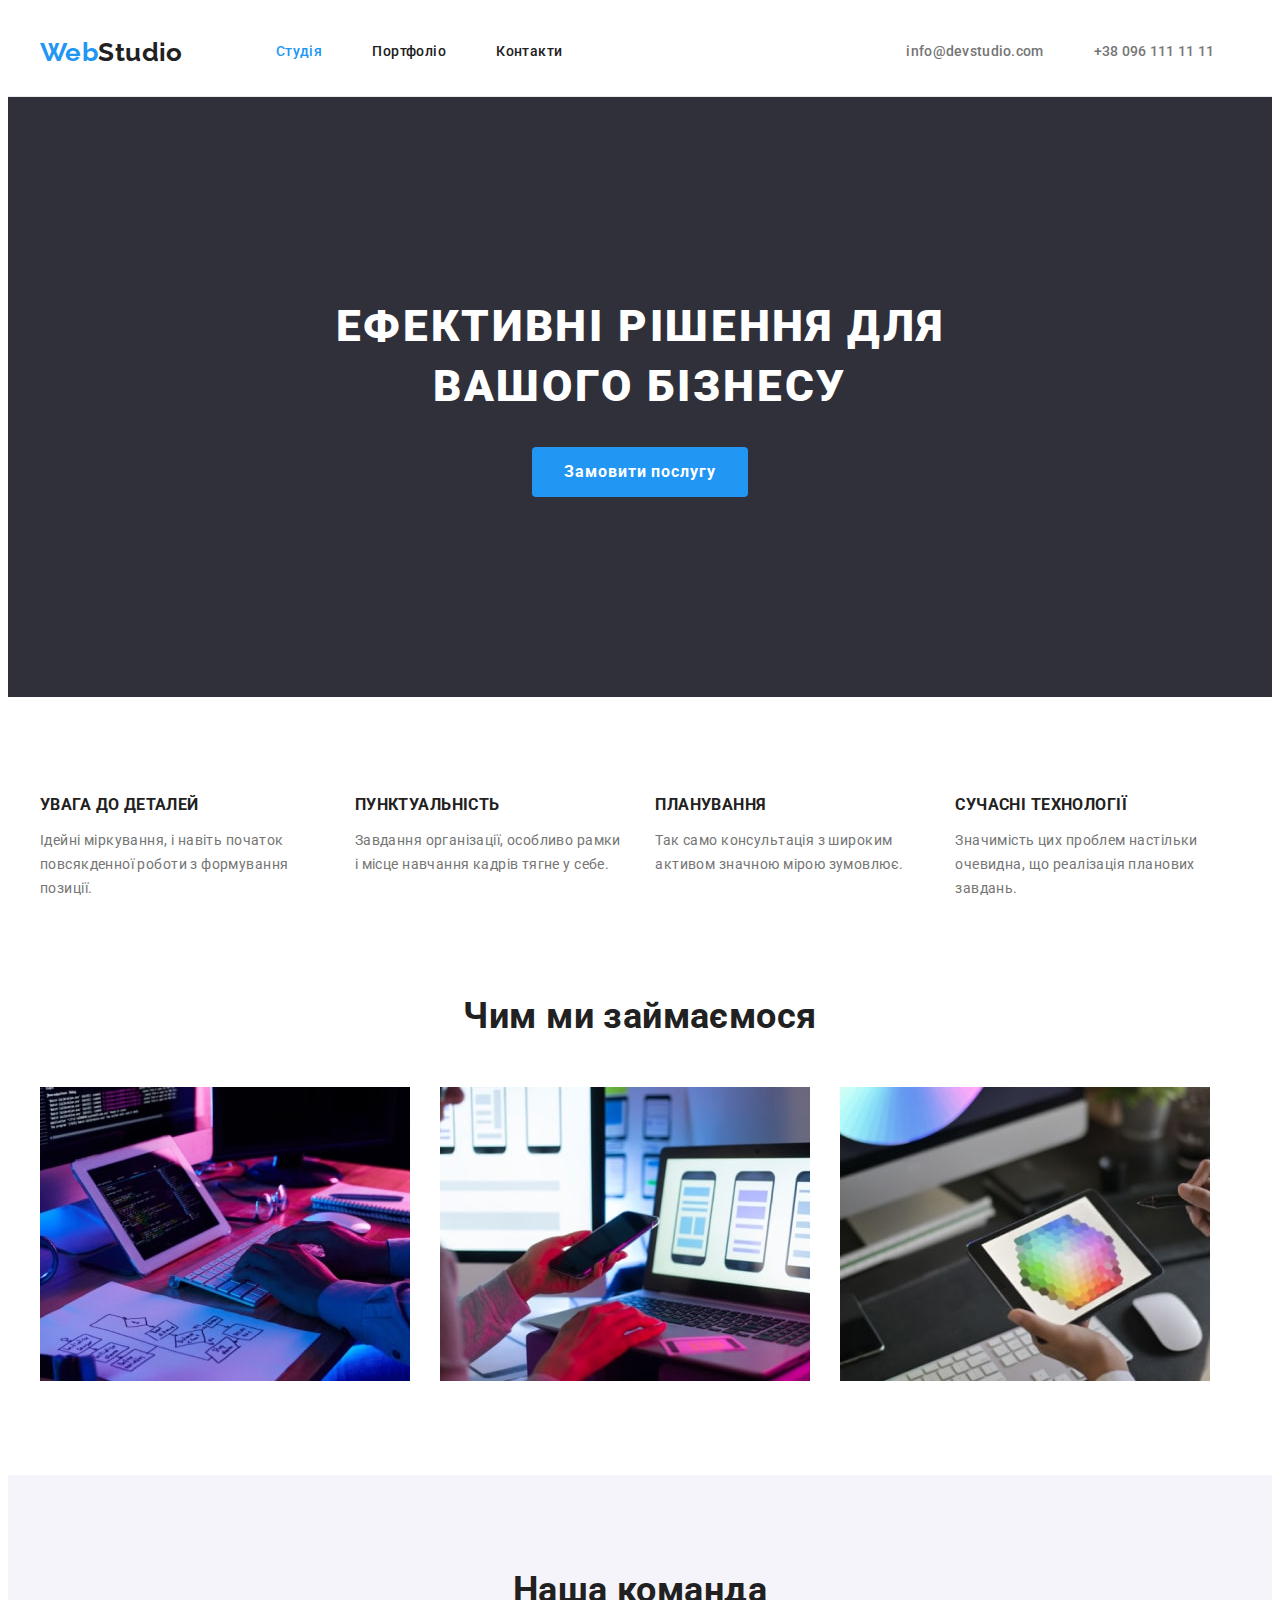
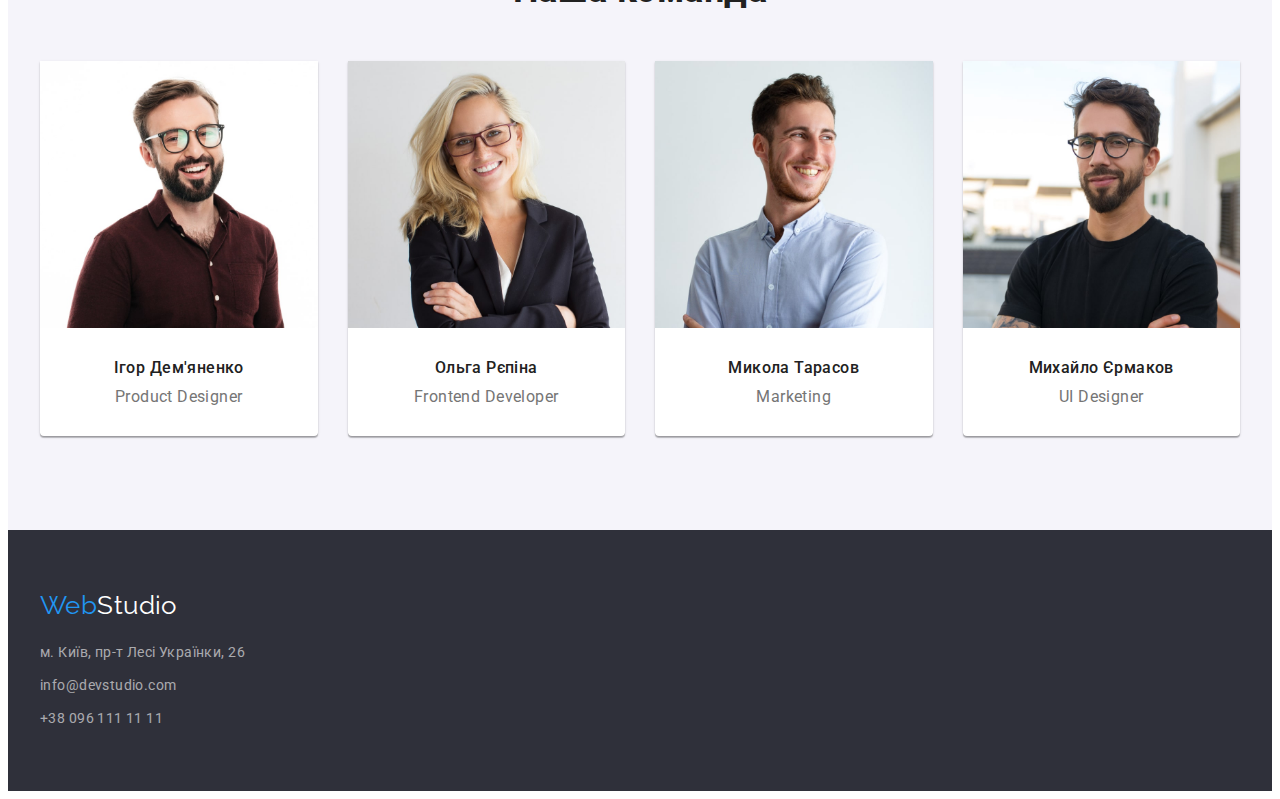
==== commit 55f5e9ab: "our team remake" ====
--- a/index.html
+++ b/index.html
@@ -27,8 +27,8 @@
                 </ul>
             </nav>
             <ul class="header-contacts">
-                <li class="header-items list"><a href="mailto:info@devstudio.com" class="header-mail link">info@devstudio.com</a></li>
-                <li class="header-items list"><a href="tel:+380961111111" class="header-tel link">+38 096 111 11 11</a></li>
+                <li class="header-list list"><a href="mailto:info@devstudio.com" class="header-mail link">info@devstudio.com</a></li>
+                <li class="header-list list"><a href="tel:+380961111111" class="header-tel link">+38 096 111 11 11</a></li>
             </ul>
         </div>
     </header>
--- a/css/styles.css
+++ b/css/styles.css
@@ -30,6 +30,8 @@
 
 img {
     display: block;
+    width: 100%;
+    height: auto;
 }
 
 .container {
@@ -64,7 +66,6 @@
     font-size: 26px;
     line-height: 1.19;
     color: var(--primary-text-color);
-    padding: 24px 0px 25px 0px;
     display: block;
     margin-right: 93px;
 }
@@ -78,8 +79,7 @@
 }
 
 .header-list {
-    display: flex;
-    
+    display: flex; 
 }
 
 .header-link {
@@ -139,6 +139,14 @@
 
 .hero {
     background-color: var(--primary-bg-color);
+    padding: 0px 15px;
+    height: 600px;
+    display: flex;
+    align-items: center;
+}
+
+.hero .container {
+    max-width: 696px;
 }
 
 .hero-title {
@@ -149,12 +157,7 @@
     letter-spacing: 0.06em;
     text-transform: uppercase;
     color: var(--primary-white-color);
-    display: flex;
     margin-bottom: 30px;
-    padding-top: 200px;
-    width: 696px;
-    margin-left: 237px;
-    margin-right: 237px;    
 }
 
 .hero-btn {
@@ -164,14 +167,13 @@
     line-height: 1.88;
     letter-spacing: 0.06em;
     color: var(--primary-white-color);
-    background: var(--accent-color);
-    cursor: pointer;   
+    background: var(--accent-color);  
     border: none;
     min-width: 216px;
     height: 50px;
     border-radius: 4px;
-    margin-bottom: 200px;
-    margin-left: 474px;
+    display: block;
+    margin: 0px auto;
 }
 
 .hero-btn:hover,
@@ -181,6 +183,14 @@
 }
 
 /*--------MAIN-ITEMS--------*/
+
+.items {
+    padding: 94px 15px;
+}
+
+.items .container {
+    display: flex;
+}
 
 .invisible-title {
     position: absolute;
@@ -203,11 +213,6 @@
     list-style: none;
 }
 
-.items .container {
-    display: flex;
-    padding: 94px 15px 118px 15px;
-}
-
 .items-list {
     display: flex;
 }
@@ -217,7 +222,6 @@
 }
 
 .items-item {
-    display: block;
     min-width: 270px;
     align-items: center;
 }
@@ -235,6 +239,10 @@
 
 /*--------MAIN-OUR-WORK--------*/
 
+.our-work {
+    padding: 0px 15px 94px;
+}
+
 .our-work-title {
     font-weight: 700;
     font-size: 36px;
@@ -246,7 +254,6 @@
 
 .our-work-list {
     display: flex;
-    margin-bottom: 94px;
 }
 
 .our-work-list>li:not(:last-child) {
@@ -257,6 +264,7 @@
 
 .team {
     background-color: var(--button-color);
+    padding: 94px 15px;
 }
 
 .team-title {
@@ -266,12 +274,10 @@
     text-align: center;
     color: var(--primary-text-color);
     margin-bottom: 50px;
-    padding-top: 94px;
 }
 
 .team-list {
     display: flex;
-    padding-bottom: 94px;
 }
 
 .team-list>li:not(:last-child) {
@@ -297,7 +303,7 @@
 }
 
 .team-item {
-    background-color: #FFFFFF;
+    background-color: var(--primary-white-color);
     box-shadow: 0px 1px 3px rgba(0, 0, 0, 0.12), 0px 1px 1px rgba(0, 0, 0, 0.14), 0px 2px 1px rgba(0, 0, 0, 0.2);
     border-radius: 0px 0px 4px 4px;
 }
@@ -395,7 +401,7 @@
 }
 
 .portfolio-item-list {
-    background-color: #FFFFFF;
+    background-color: var(--primary-white-color)
     border: 1px solid #EEEEEE;
 }
 
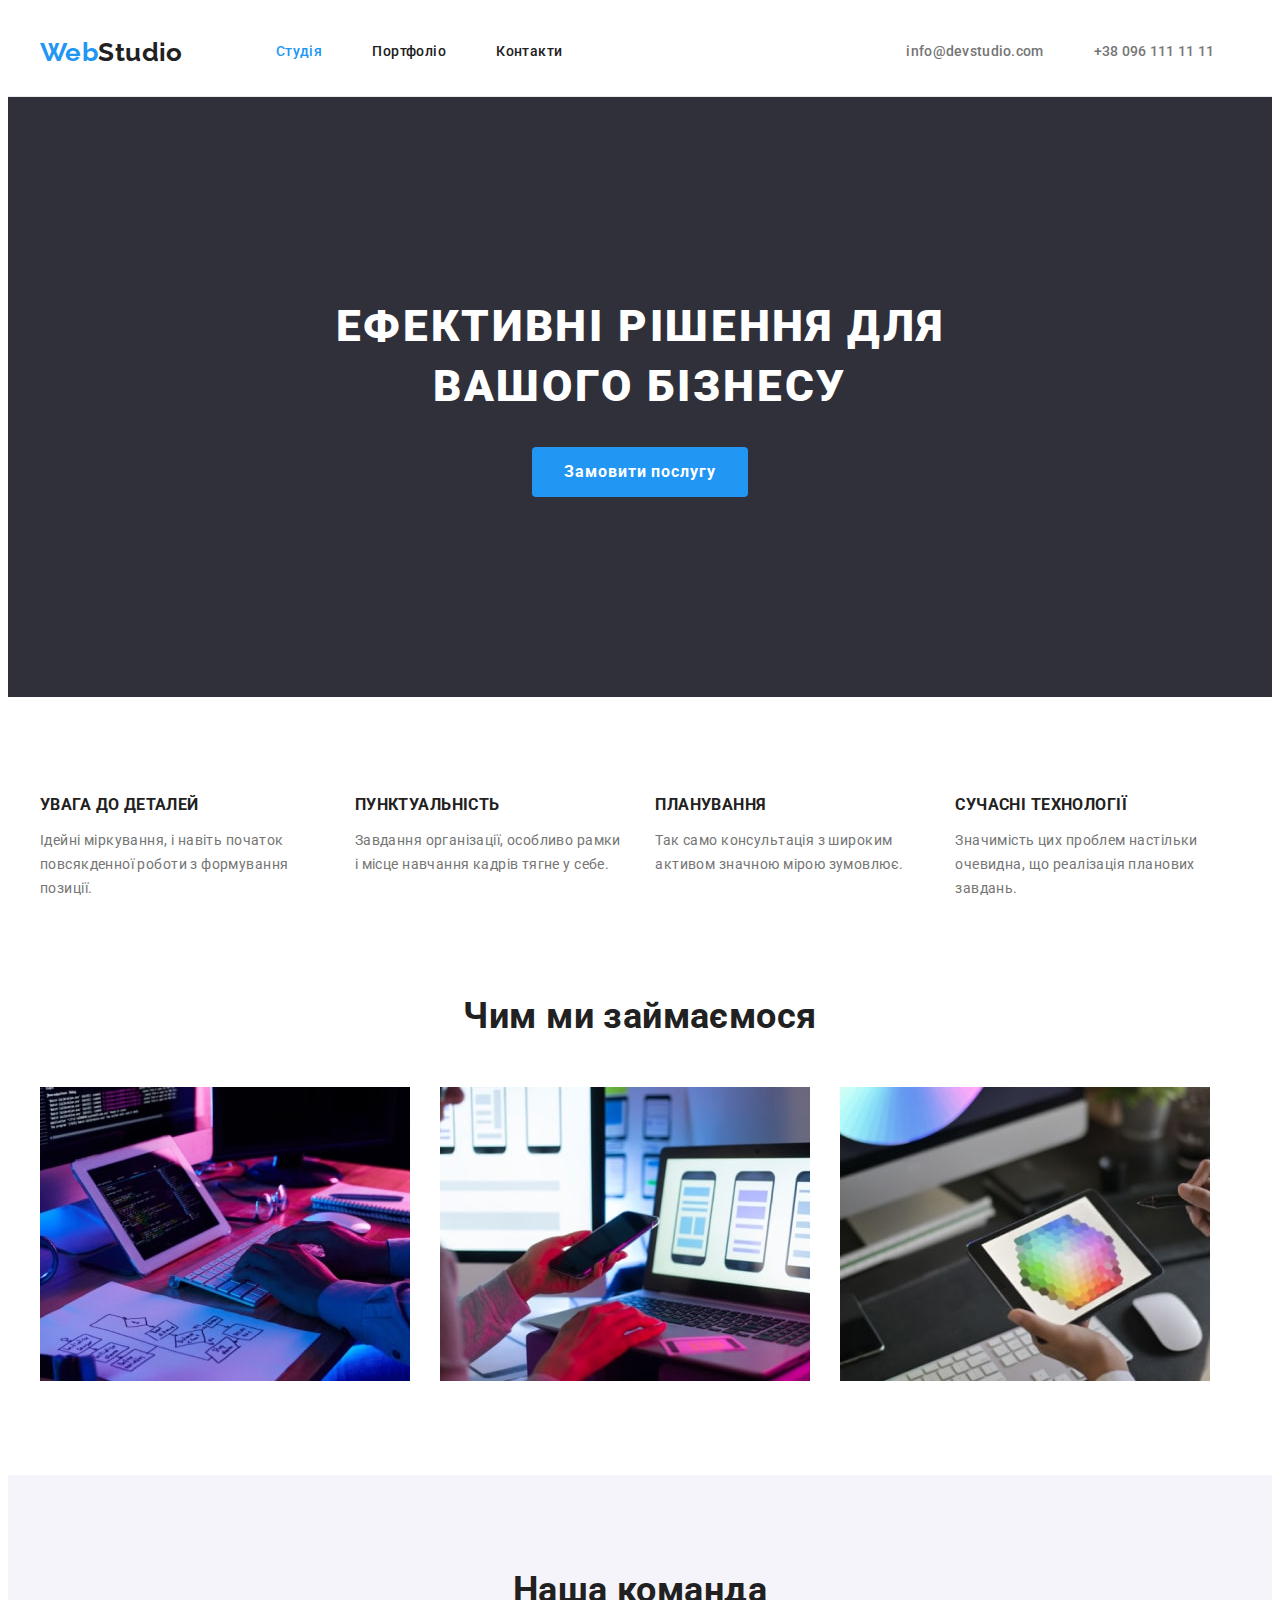
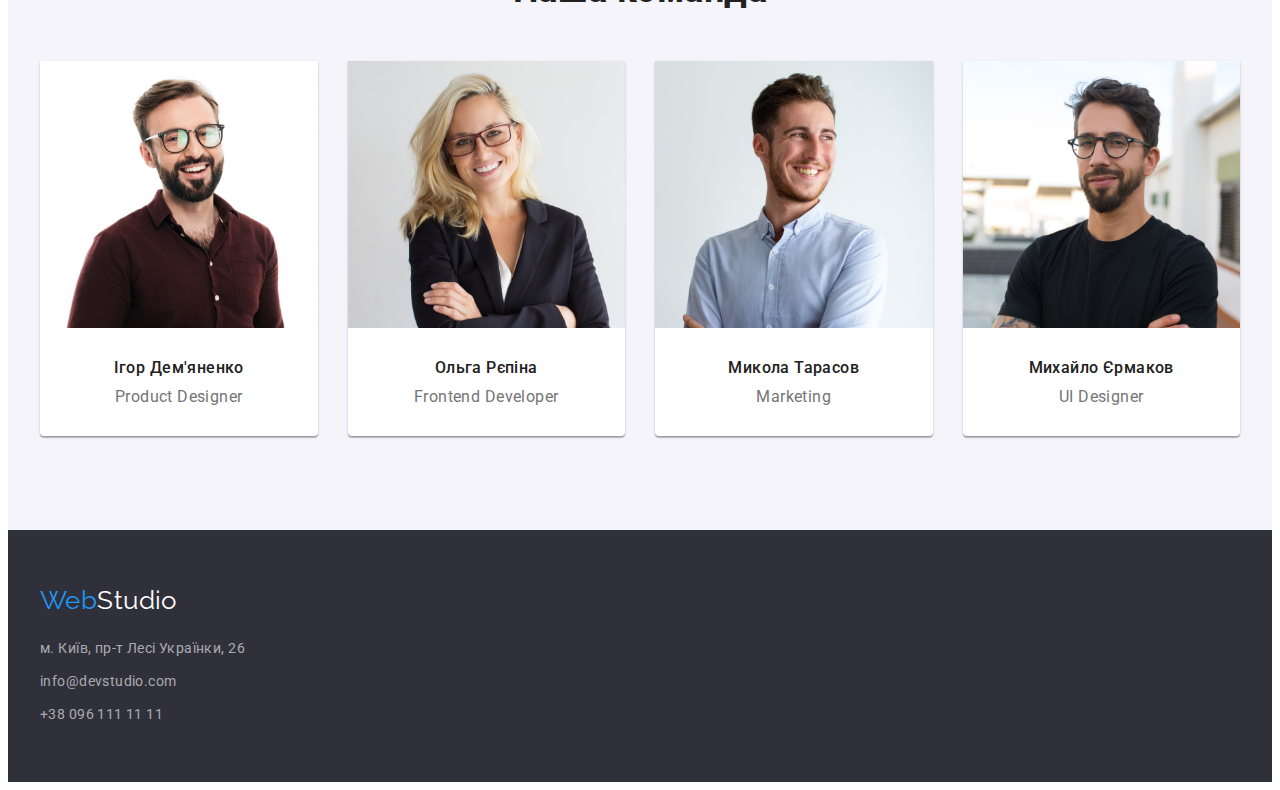
==== commit 839887a4: "footer remake" ====
--- a/index.html
+++ b/index.html
@@ -100,18 +100,16 @@
             </div>
         </section>
     </main>
-    <footer class="contacts">
+    <footer class="footer">
         <div class="container">
-            <a href="./index.html" class="contacts-logo"><span class="web">Web</span><span class="studio">Studio</span></a>
-            <address>
-                <div class="footer-address">
-                    <ul class="contacts-list list">
-                        <li class="contacts-items"><a href="https://goo.gl/maps/WTNGifVaxCa4d6Yc6" target="_blank" rel="noopener norefferer nofollow" class="contacts-items link contacts-address">м. Київ, пр-т Лесі Українки, 26</a></li>
-                        <li class="contacts-items"><a href="mailto:info@devstudio.com" class="contacts-items link">info@devstudio.com</a></li>
-                        <li class="contacts-items"><a href="tel:+380961111111" class="contacts-items link">+38 096 111 11 11</a></li>
-                    </ul>
-                </div>
-            </address>
+            <a href="./index.html" class="footer-logo"><span class="web">Web</span><span class="studio">Studio</span></a>
+            <div class="footer-address">
+                <ul class="contacts-list list">
+                    <li class="contacts-items"><a href="https://goo.gl/maps/WTNGifVaxCa4d6Yc6" target="_blank" rel="noopener norefferer nofollow" class="contacts-items link contacts-address">м. Київ, пр-т Лесі Українки, 26</a></li>
+                    <li class="contacts-items"><a href="mailto:info@devstudio.com" class="contacts-items link">info@devstudio.com</a></li>
+                    <li class="contacts-items"><a href="tel:+380961111111" class="contacts-items link">+38 096 111 11 11</a></li>
+                </ul>
+            </div>
         </div>
     </footer>
 </body>
--- a/css/styles.css
+++ b/css/styles.css
@@ -407,20 +407,22 @@
 
 /*--------FOOTER--------*/
 
-.contacts {
+footer {
     background: var(--primary-bg-color);
-}
-
-.contacts .container {
-    display: block;
-}
-
-.contacts-logo {
+    padding: 0px 15px;
+    height: 252px;
+    display: flex;
+    align-items: center;
+}
+
+footer .container {
+
+}
+
+.footer-logo {
     font-family: 'Raleway', sans-serif;
     font-size: 26px;
     line-height: 1.19;
-    display: flex;
-    padding-top: 60px;
 }
 
 span.web {
@@ -434,7 +436,6 @@
 .footer-address {
     display: flex;
     margin-top: 20px;
-    padding-bottom: 60px;
 }
 
 .contacts-items {
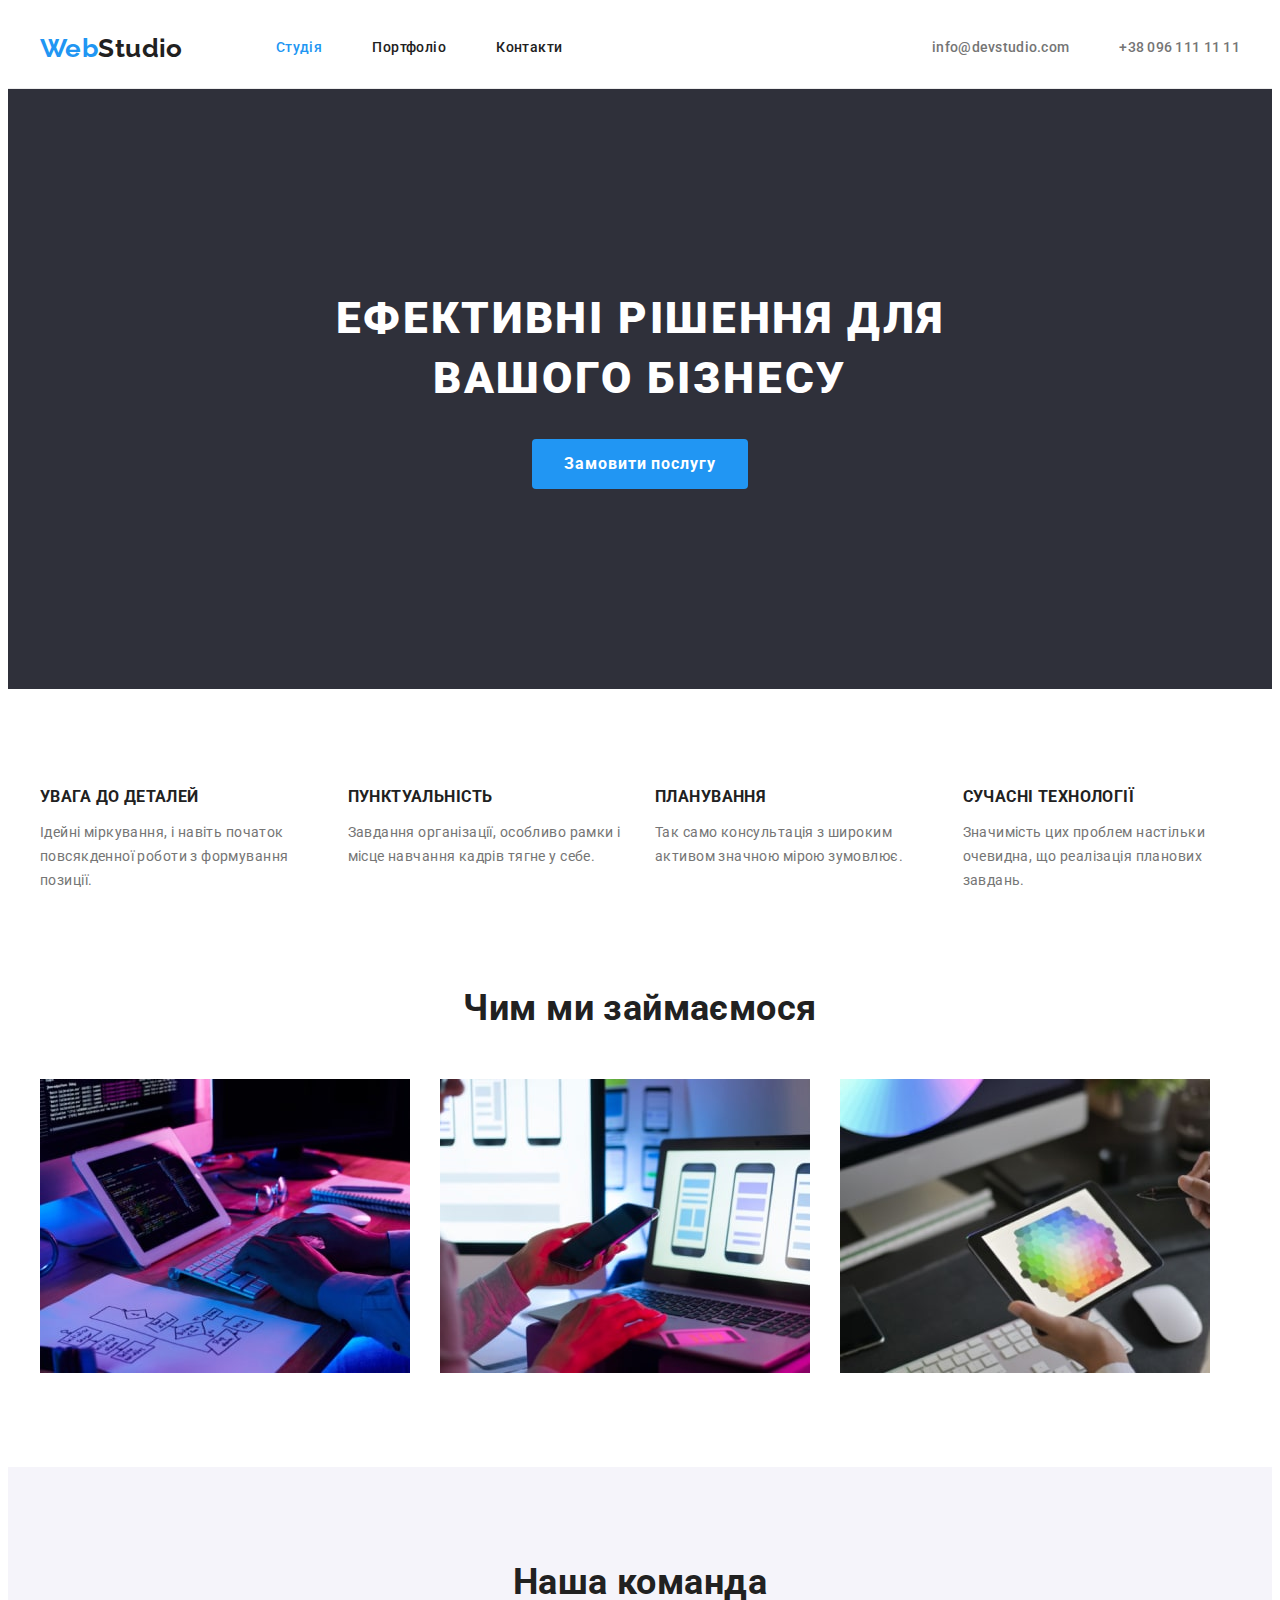
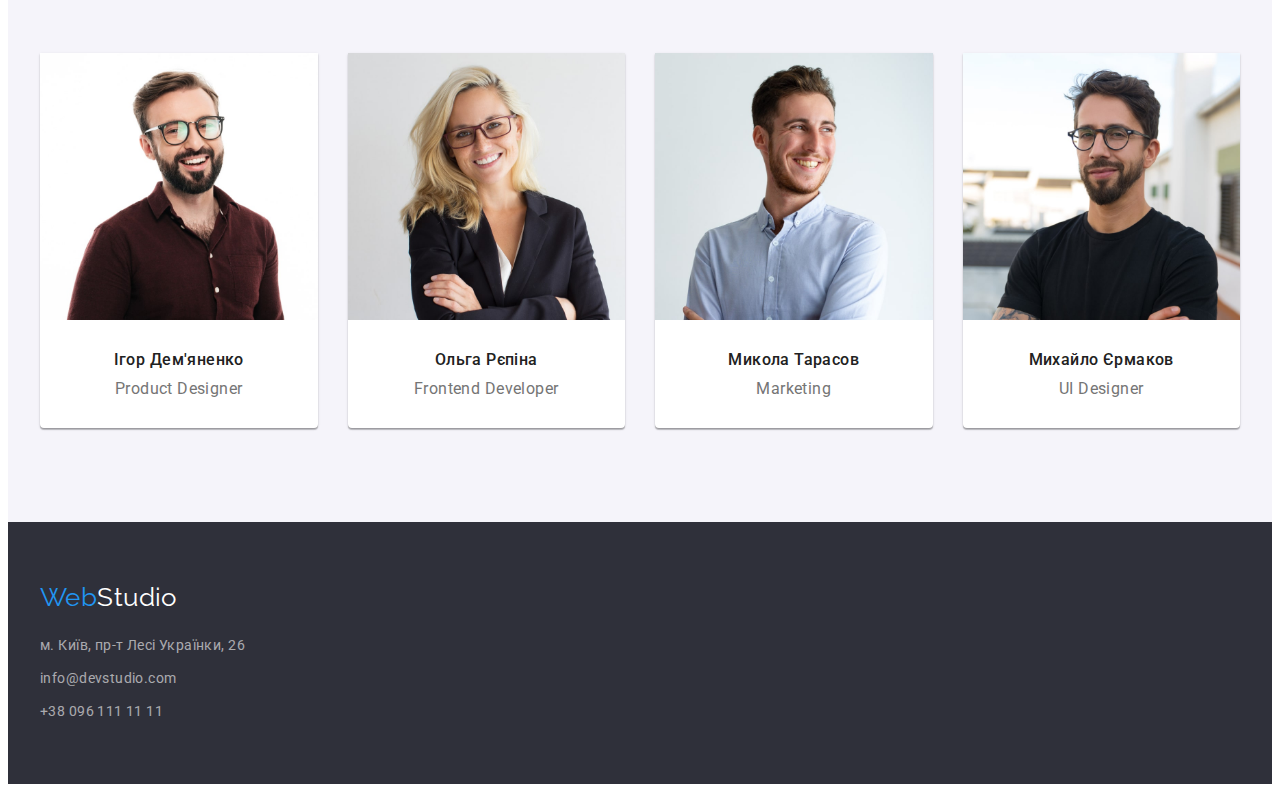
==== commit 74558626: "index remake" ====
--- a/index.html
+++ b/index.html
@@ -103,13 +103,11 @@
     <footer class="footer">
         <div class="container">
             <a href="./index.html" class="footer-logo"><span class="web">Web</span><span class="studio">Studio</span></a>
-            <div class="footer-address">
-                <ul class="contacts-list list">
-                    <li class="contacts-items"><a href="https://goo.gl/maps/WTNGifVaxCa4d6Yc6" target="_blank" rel="noopener norefferer nofollow" class="contacts-items link contacts-address">м. Київ, пр-т Лесі Українки, 26</a></li>
-                    <li class="contacts-items"><a href="mailto:info@devstudio.com" class="contacts-items link">info@devstudio.com</a></li>
-                    <li class="contacts-items"><a href="tel:+380961111111" class="contacts-items link">+38 096 111 11 11</a></li>
-                </ul>
-            </div>
+            <ul class="footer-address list">
+                <li class="contacts-items"><a href="https://goo.gl/maps/WTNGifVaxCa4d6Yc6" target="_blank" rel="noopener norefferer nofollow" class="contacts-items link contacts-address">м. Київ, пр-т Лесі Українки, 26</a></li>
+                <li class="contacts-items"><a href="mailto:info@devstudio.com" class="contacts-items link">info@devstudio.com</a></li>
+                <li class="contacts-items"><a href="tel:+380961111111" class="contacts-items link">+38 096 111 11 11</a></li>
+            </ul>
         </div>
     </footer>
 </body>
--- a/css/styles.css
+++ b/css/styles.css
@@ -7,6 +7,8 @@
     --button-color: #F5F4FA;
     --primary-bg-color: #2F303A;
     --secondary-bg-color: #188CE8;
+    --border-color-one: #ECECEC;
+    --border-color-two: #EEEEEE;
 }
 
 p,
@@ -52,7 +54,7 @@
 /*--------HEADER--------*/
 
 .header {
-    border-bottom: 1px solid #ECECEC;
+    border-bottom: 1px solid var(--border-color-one);
 }
 
 header .container {
@@ -72,10 +74,6 @@
 
 span.web {
     color: var(--accent-color);
-}
-
-.header-nav {
-    padding: 32px 0px;
 }
 
 .header-list {
@@ -86,6 +84,7 @@
     font-weight: 500;
     line-height: 1.14;
     color: var(--primary-text-color);
+    padding: 32px 0px;
 }
 
 .header-list>li:not(:last-child) {
@@ -103,8 +102,7 @@
 
 .header-contacts {
     display: flex;
-    padding: 32px 0px;
-    margin-left: 344px;
+    margin-left: auto;
 }
 
 .header-contacts>li:not(:last-child) {
@@ -116,6 +114,7 @@
     line-height: 1.14;
     letter-spacing: 0.02em;
     color: var(--title-text-color);
+    padding: 32px 0px;
 }
 
 .header-mail:hover,
@@ -128,6 +127,7 @@
     line-height: 1.14;
     letter-spacing: 0.02em;
     color: var(--title-text-color);
+    padding: 32px 0px;
 }
 
 .header-tel:hover,
@@ -139,14 +139,9 @@
 
 .hero {
     background-color: var(--primary-bg-color);
-    padding: 0px 15px;
     height: 600px;
     display: flex;
     align-items: center;
-}
-
-.hero .container {
-    max-width: 696px;
 }
 
 .hero-title {
@@ -157,7 +152,8 @@
     letter-spacing: 0.06em;
     text-transform: uppercase;
     color: var(--primary-white-color);
-    margin-bottom: 30px;
+    max-width: 696px;
+    margin: auto;
 }
 
 .hero-btn {
@@ -173,7 +169,7 @@
     height: 50px;
     border-radius: 4px;
     display: block;
-    margin: 0px auto;
+    margin: 30px auto 0px;
 }
 
 .hero-btn:hover,
@@ -185,11 +181,7 @@
 /*--------MAIN-ITEMS--------*/
 
 .items {
-    padding: 94px 15px;
-}
-
-.items .container {
-    display: flex;
+    padding: 94px 0px;
 }
 
 .invisible-title {
@@ -222,8 +214,7 @@
 }
 
 .items-item {
-    min-width: 270px;
-    align-items: center;
+    width: 100%;
 }
 
 .items-pre-title {
@@ -240,7 +231,7 @@
 /*--------MAIN-OUR-WORK--------*/
 
 .our-work {
-    padding: 0px 15px 94px;
+    padding-bottom: 94px;
 }
 
 .our-work-title {
@@ -264,7 +255,7 @@
 
 .team {
     background-color: var(--button-color);
-    padding: 94px 15px;
+    padding: 94px 0px;
 }
 
 .team-title {
@@ -310,12 +301,7 @@
 
 /*--------PORTFOLIO--------*/
 
-.header-title {
-    color: var(--primary-white-color);
-}
-
-.portfolio .container {
-    display: block;
+.portfolio {
     padding: 94px 15px;
 }
 
@@ -332,33 +318,15 @@
 .portfolio-cases {
     display: flex;
     flex-wrap: wrap;
-}
-
-.span-one {
-    display: flex;
-    margin-bottom: 30px;
-}
-
-.span-one>li:not(:last-child) {
-    margin-right: 30px;
-}
-
-.span-two {
-    display: flex;
-    margin-bottom: 30px;
-}
-
-.span-two>li:not(:last-child) {
-    margin-right: 30px;
-}
-
-.span-three {
-    display: flex;
-    margin-bottom: 30px;
-}
-
-.span-three>li:not(:last-child) {
-    margin-right: 30px;
+    gap: 30px;
+}
+
+.portfolio-item-list {
+    flex-basis: calc((100% - 60px) / 3);
+    background: var(--primary-white-color);
+    border: 1px solid var(--border-color-two);
+    display: block;
+    text-indent: 24px;
 }
 
 .portfolio-btn {
@@ -371,7 +339,7 @@
     color: var(--primary-text-color);
     background-color: var(--button-color);
     border-radius: 4px;
-    cursor: pointer;
+    border: none;
 }
 
 .portfolio-btn:hover,
@@ -387,7 +355,7 @@
     letter-spacing: 0.06em;
     color: var(--primary-text-color);
     margin-top: 20px;
-    margin-left: 24px;
+    margin-bottom: 4px;
 }
 
 .portfolio-item-after-title {
@@ -395,28 +363,14 @@
     font-size: 16px;
     line-height: 1.88;
     color: var(--title-text-color);
-    margin-top: 4px;
-    margin-left: 24px;
-    padding-bottom: 20px;
-}
-
-.portfolio-item-list {
-    background-color: var(--primary-white-color)
-    border: 1px solid #EEEEEE;
+    margin-bottom: 20px;
 }
 
 /*--------FOOTER--------*/
 
 footer {
     background: var(--primary-bg-color);
-    padding: 0px 15px;
-    height: 252px;
-    display: flex;
-    align-items: center;
-}
-
-footer .container {
-
+    padding: 60px 0px;
 }
 
 .footer-logo {
@@ -434,7 +388,6 @@
 }
 
 .footer-address {
-    display: flex;
     margin-top: 20px;
 }
 
@@ -443,7 +396,7 @@
     color: rgba(255, 255, 255, 0.6);
 }
 
-.contacts-list>li:not(:first-child) {
+.footer-address>li:not(:first-child) {
     margin-top: 9px;
 }
 
